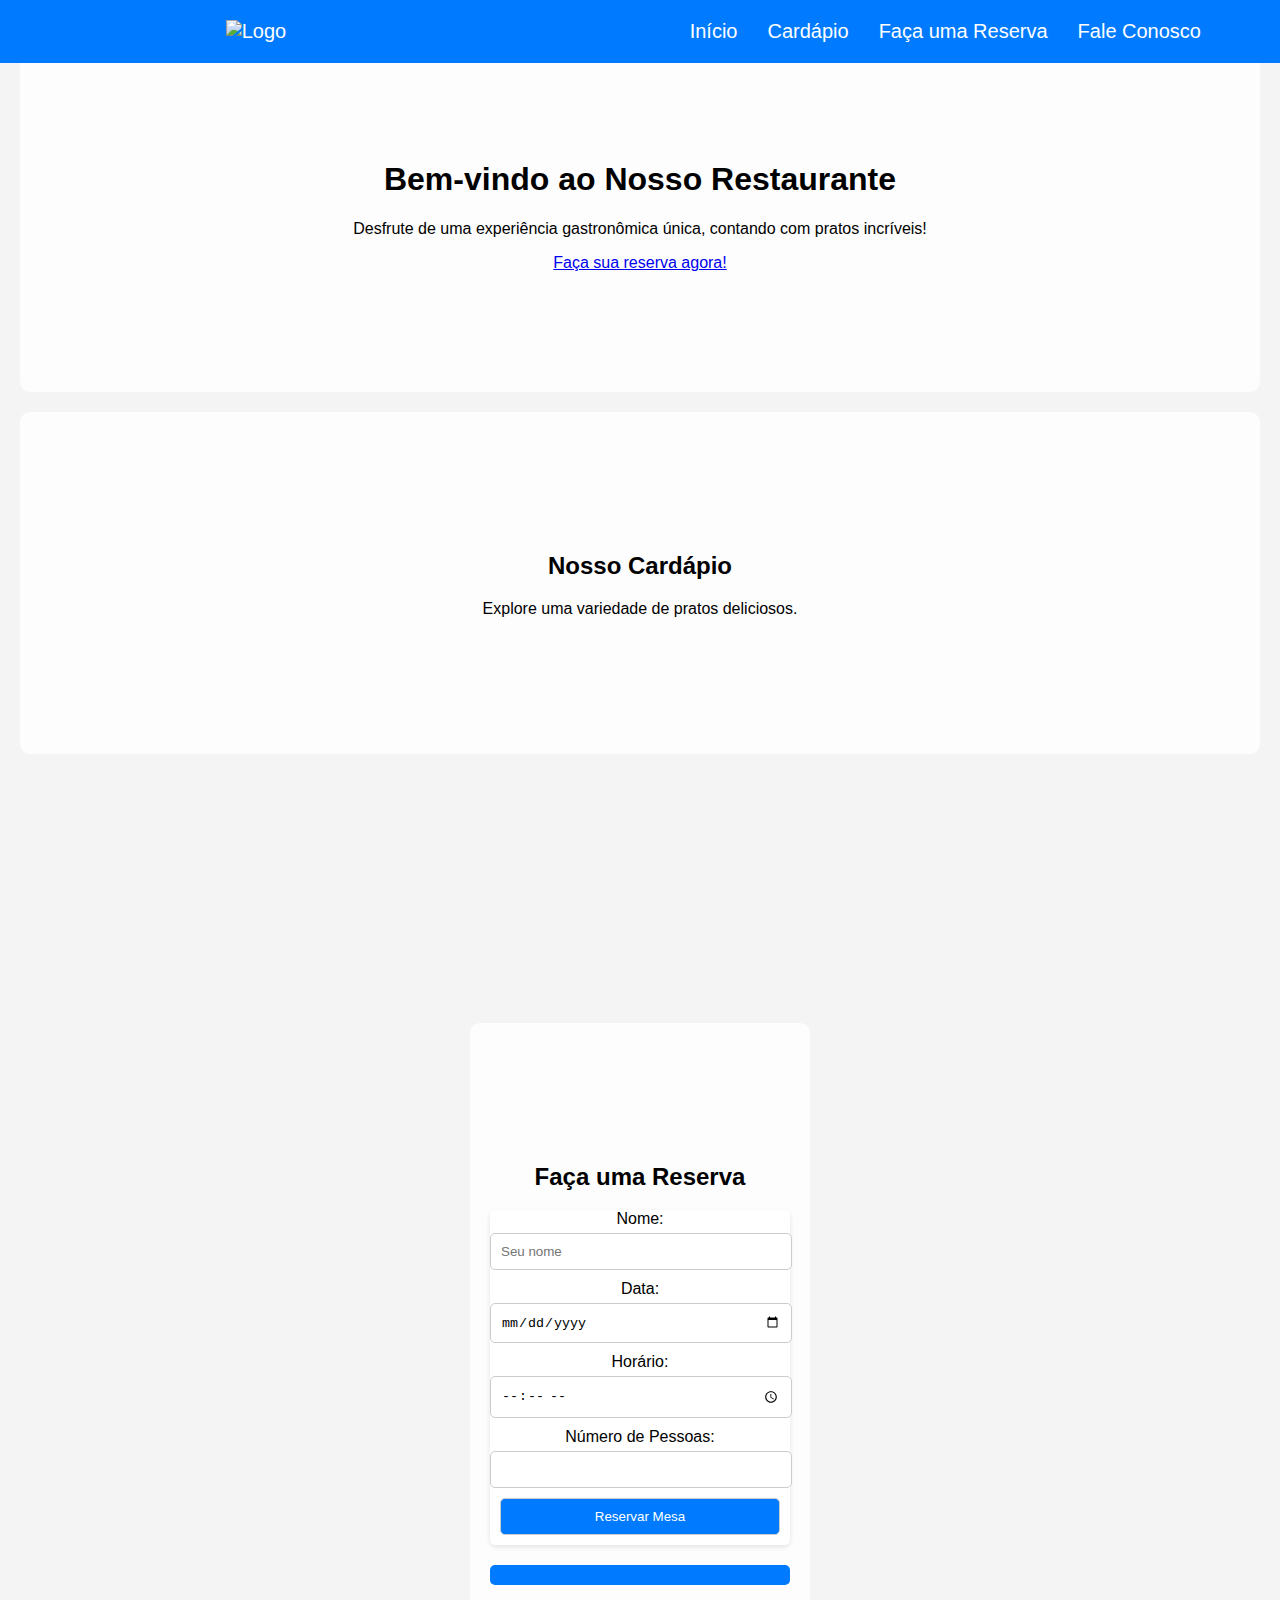
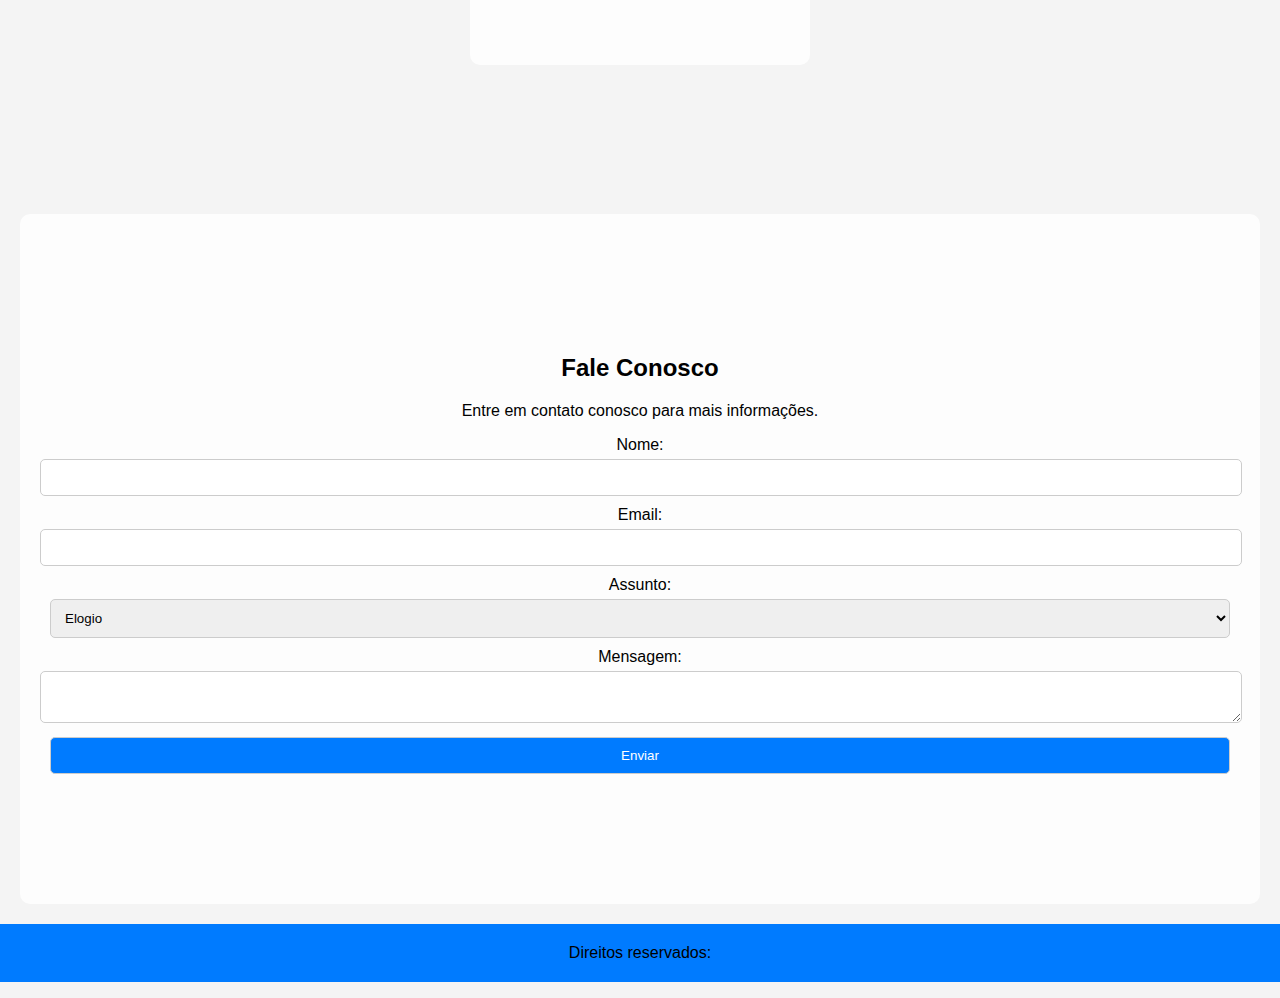
==== index.html @ ec8b19b5 "Adcionado rodapé" ====
<!DOCTYPE html>
<html lang="pt-BR">

<head>
    <meta charset="UTF-8">
    <meta name="viewport" content="width=device-width, initial-scale=1.0">
    <title>Restaurante</title>
    <link rel="stylesheet" href="style.css">
</head>

<body>
    <div class="navbar" id="navbar">
        <div class="navbar-content">
            <div class="logo">
                <a href="#inicio"><img
                        src="https://images.vexels.com/media/users/3/224174/isolated/lists/2f3f1f33abbb42fdbd2bd0926f684663-logotipo-do-talheres-no-prato.png"
                        alt="Logo">
                </a>
            </div>
            <div class="nav-links">
                <a href="#inicio">Início</a>
                <a href="#cardapio">Cardápio</a>
                <a href="#reserva">Faça uma Reserva</a>
                <a href="#faleconosco">Fale Conosco</a>
            </div>
        </div>
    </div>

    <section id="inicio">
        <div class="section-content">
            <h1>Bem-vindo ao Nosso Restaurante</h1>
            <p>Desfrute de uma experiência gastronômica única, contando com pratos incríveis!</p>
            <a href="#reserva">Faça sua reserva agora!</a>
        </div>
    </section>

    <section id="cardapio">
        <div class="section-content">
            <h2>Nosso Cardápio</h2>
            <p>Explore uma variedade de pratos deliciosos.</p>
        </div>
    </section>

    <section id="reserva">
        <div class="section-content">
            <h2>Faça uma Reserva</h2>
            <div class="container">
                <div id="rows">
                    <label for="name">Nome:</label>
                    <input type="text" id="name" placeholder="Seu nome">

                    <label for="date">Data:</label>
                    <input type="date" id="date">

                    <label for="time">Horário:</label>
                    <input type="time" id="time">

                    <label for="guests">Número de Pessoas:</label>
                    <input type="number" id="guests" min="1" max="10">

                    <button onclick="reserveTable()">Reservar Mesa</button>
                </div>
                <div id="message"></div>
            </div>
        </div>
    </section>

    <section id="faleconosco">
        <div class="section-content">
            <h2>Fale Conosco</h2>
            <p>Entre em contato conosco para mais informações.</p>
            <form action="./obrigado.html">
                <label>Nome:</label>
                <input type="text" name="nome" required>

                <label>Email:</label>
                <input type="email" name="email" required>

                <label>Assunto:</label>
                <select name="assunto">
                    <option value="Elogio" selected>Elogio</option>
                    <option value="Sugestão">Sugestão</option>
                    <option value="Reclamação">Reclamação</option>
                </select>

                <label>Mensagem:</label>
                <textarea name="mensagem" required></textarea>

                <button type="submit">Enviar</button>
            </form>
        </div>
    </section>

    <script src="script.js"></script>

    <div class="rodape">
      <footer>
        <p>Direitos reservados:</p>
      </footer>
    </div>
    

</body>

</html>
---- style.css ----
body {
    font-family: 'Franklin Gothic Medium', 'Arial Narrow', Arial, sans-serif;
    margin: 0;
    padding: 0;
    background-color: #f4f4f4;
    background-image: url(https://i.pinimg.com/736x/f9/64/2b/f9642b37cd61c61b7cb55c5d2a644350.jpg);
    background-position: center center;
    background-size: cover;
}

.navbar {
    position: fixed;
    top: 0;
    width: 100%;
    background-color: #007bff;
    padding: 20px 0;
    text-align: center;
    transition: top 0.3s;
    display: flex;
    justify-content: center;
    z-index: 1000;
}

.navbar-content {
    display: flex;
    justify-content: space-between;
    align-items: center;
    width: 90%;
}

.logo {
    flex: 1;
}

.nav-links {
    flex: 2;
    display: flex;
    justify-content: flex-end;
}

.navbar a {
    color: white;
    text-decoration: none;
    margin: 0 15px;
    font-size: 20px;
}

.navbar img {
    width: 50px;
    height: 50px;
}

.navbar a:hover {
    color: white;
    text-decoration: underline;
}

.section-content {
    padding: 120px 20px;
    text-align: center;
    background-color: rgba(255, 255, 255, 0.8);
    margin: 20px;
    border-radius: 10px;
}

#reserva {
    display: flex;
    justify-content: center;
    align-items: center;
    height: 100vh;
    padding-top: 120px;
}

.container {
    display: flex;
    flex-direction: column;
    justify-content: center;
    align-items: center;
    background-color: #fff;
    width: 300px;
    border-radius: 5px;
    box-shadow: 0 2px 5px rgba(0,0,0,0.1);
    position: relative;
}

#message {
    position: absolute;
    bottom: -40px;
    left: 50%;
    transform: translateX(-50%);
    width: calc(100% - 20px);
    margin-top: 20px;
    text-align: center;
    font-weight: bold;
    background-color: #007bff;
    color: white;
    border-radius: 5px;
    padding: 10px;
}

label {
    margin-bottom: 5px;
    display: block;
}

input, button, textarea, select {
    margin-bottom: 10px;
    width: calc(100% - 20px);
    padding: 10px;
    border: 1px solid #ccc;
    border-radius: 5px;
}

#rows {
    width: 100%;
}

button {
    background-color: #007bff;
    color: #fff;
    cursor: pointer;
    transition: background-color 0.3s ease;
}

button:hover {
    background-color: #0055af;
}

.rodape {
    background-color: #007bff;

  
}

.rodape p{
    text-align: center;
    padding: 20px;
}
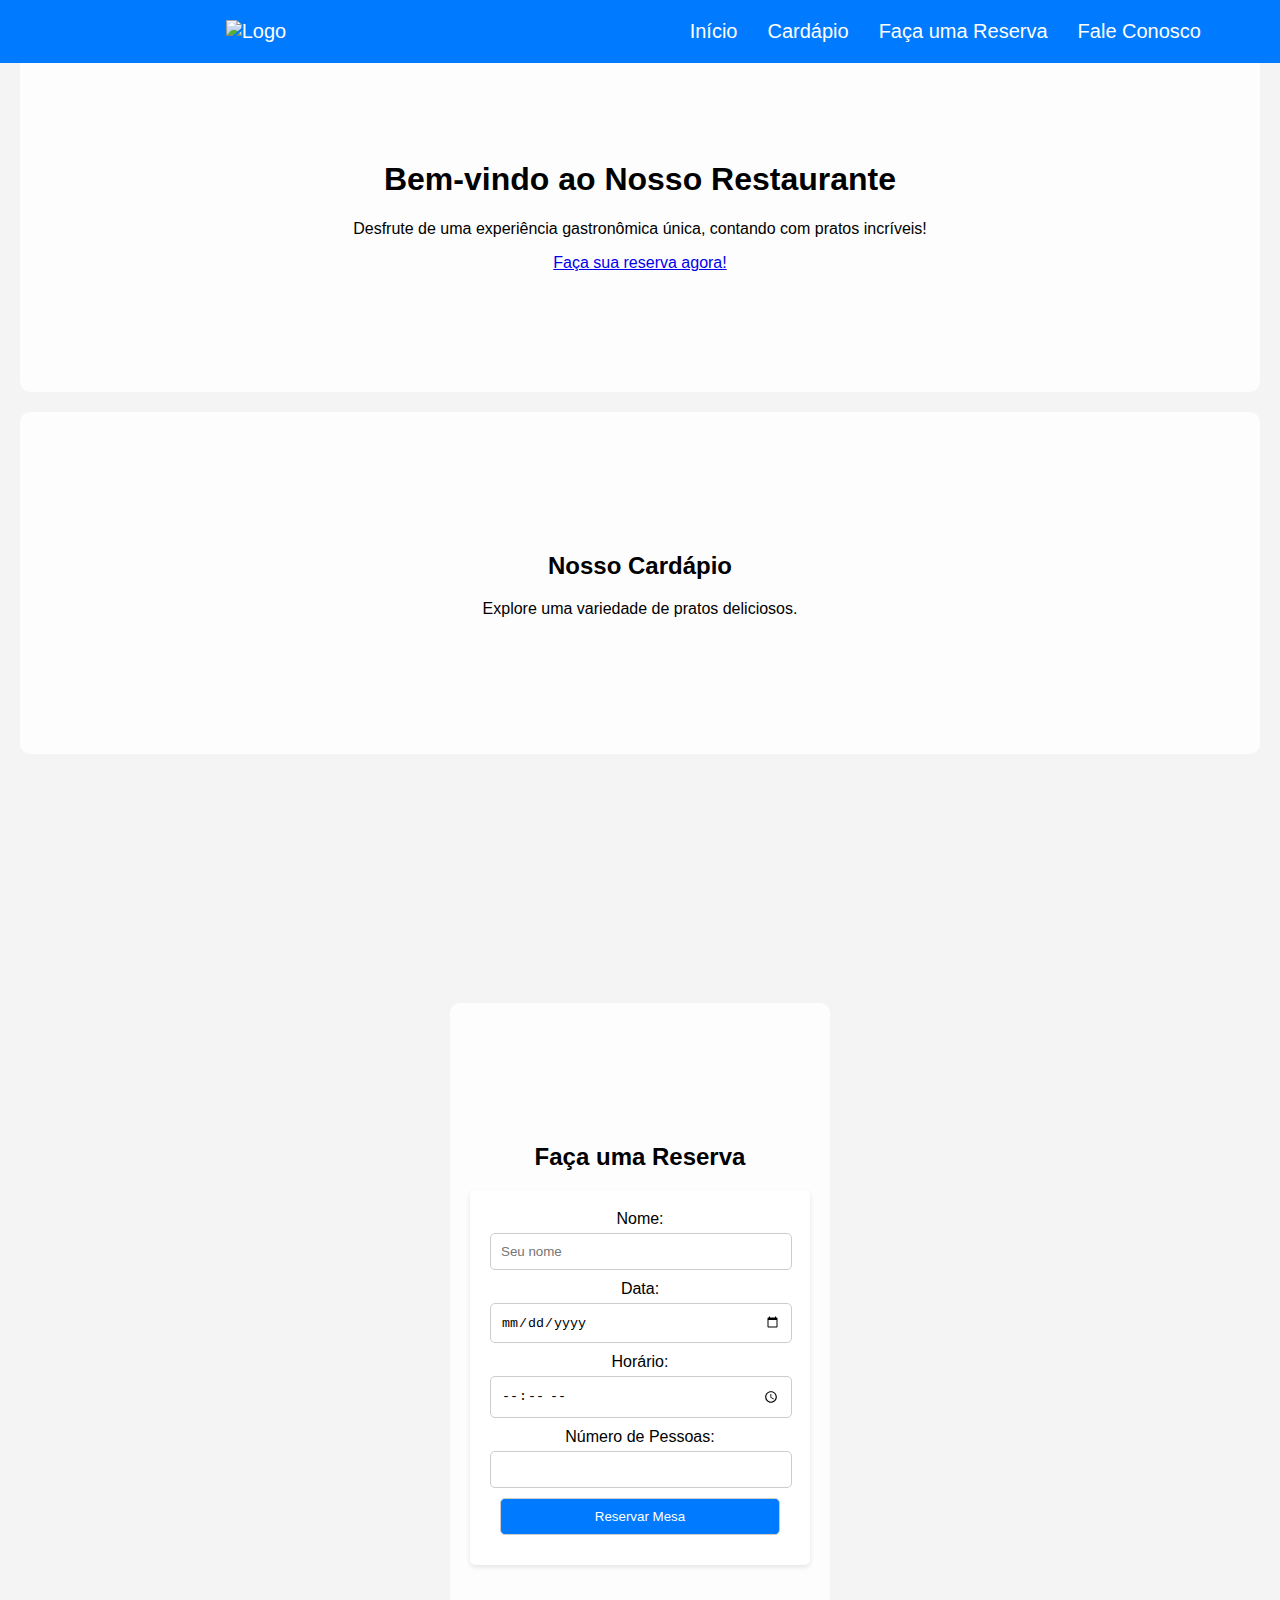
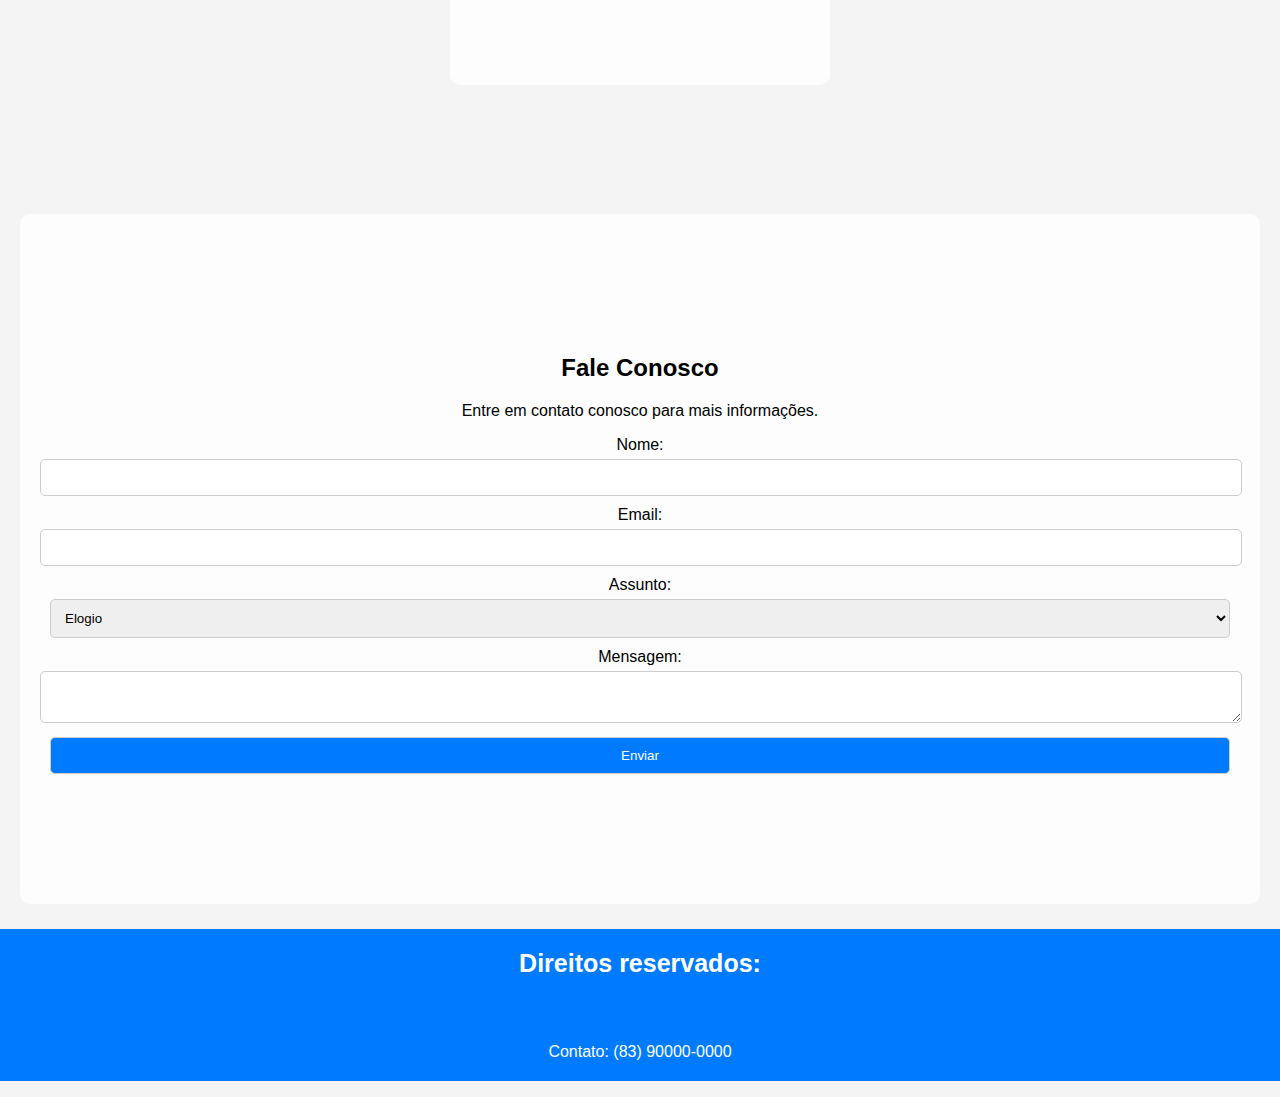
==== commit 7fab7f0f: "Editado rodapé" ====
--- a/index.html
+++ b/index.html
@@ -95,7 +95,9 @@
 
     <div class="rodape">
       <footer>
-        <p>Direitos reservados:</p>
+        <h3>Direitos reservados:</h3>
+        <p>Contato: (83) 90000-0000</p>
+
       </footer>
     </div>
     
--- a/style.css
+++ b/style.css
@@ -81,13 +81,11 @@
     border-radius: 5px;
     box-shadow: 0 2px 5px rgba(0,0,0,0.1);
     position: relative;
+    padding: 20px;
 }
 
 #message {
-    position: absolute;
     bottom: -40px;
-    left: 50%;
-    transform: translateX(-50%);
     width: calc(100% - 20px);
     margin-top: 20px;
     text-align: center;
@@ -132,7 +130,12 @@
   
 }
 
-.rodape p{
+.rodape p,h3{
     text-align: center;
     padding: 20px;
+    color: white;
+}
+
+.rodape h3{
+    font-size: 25px;
 }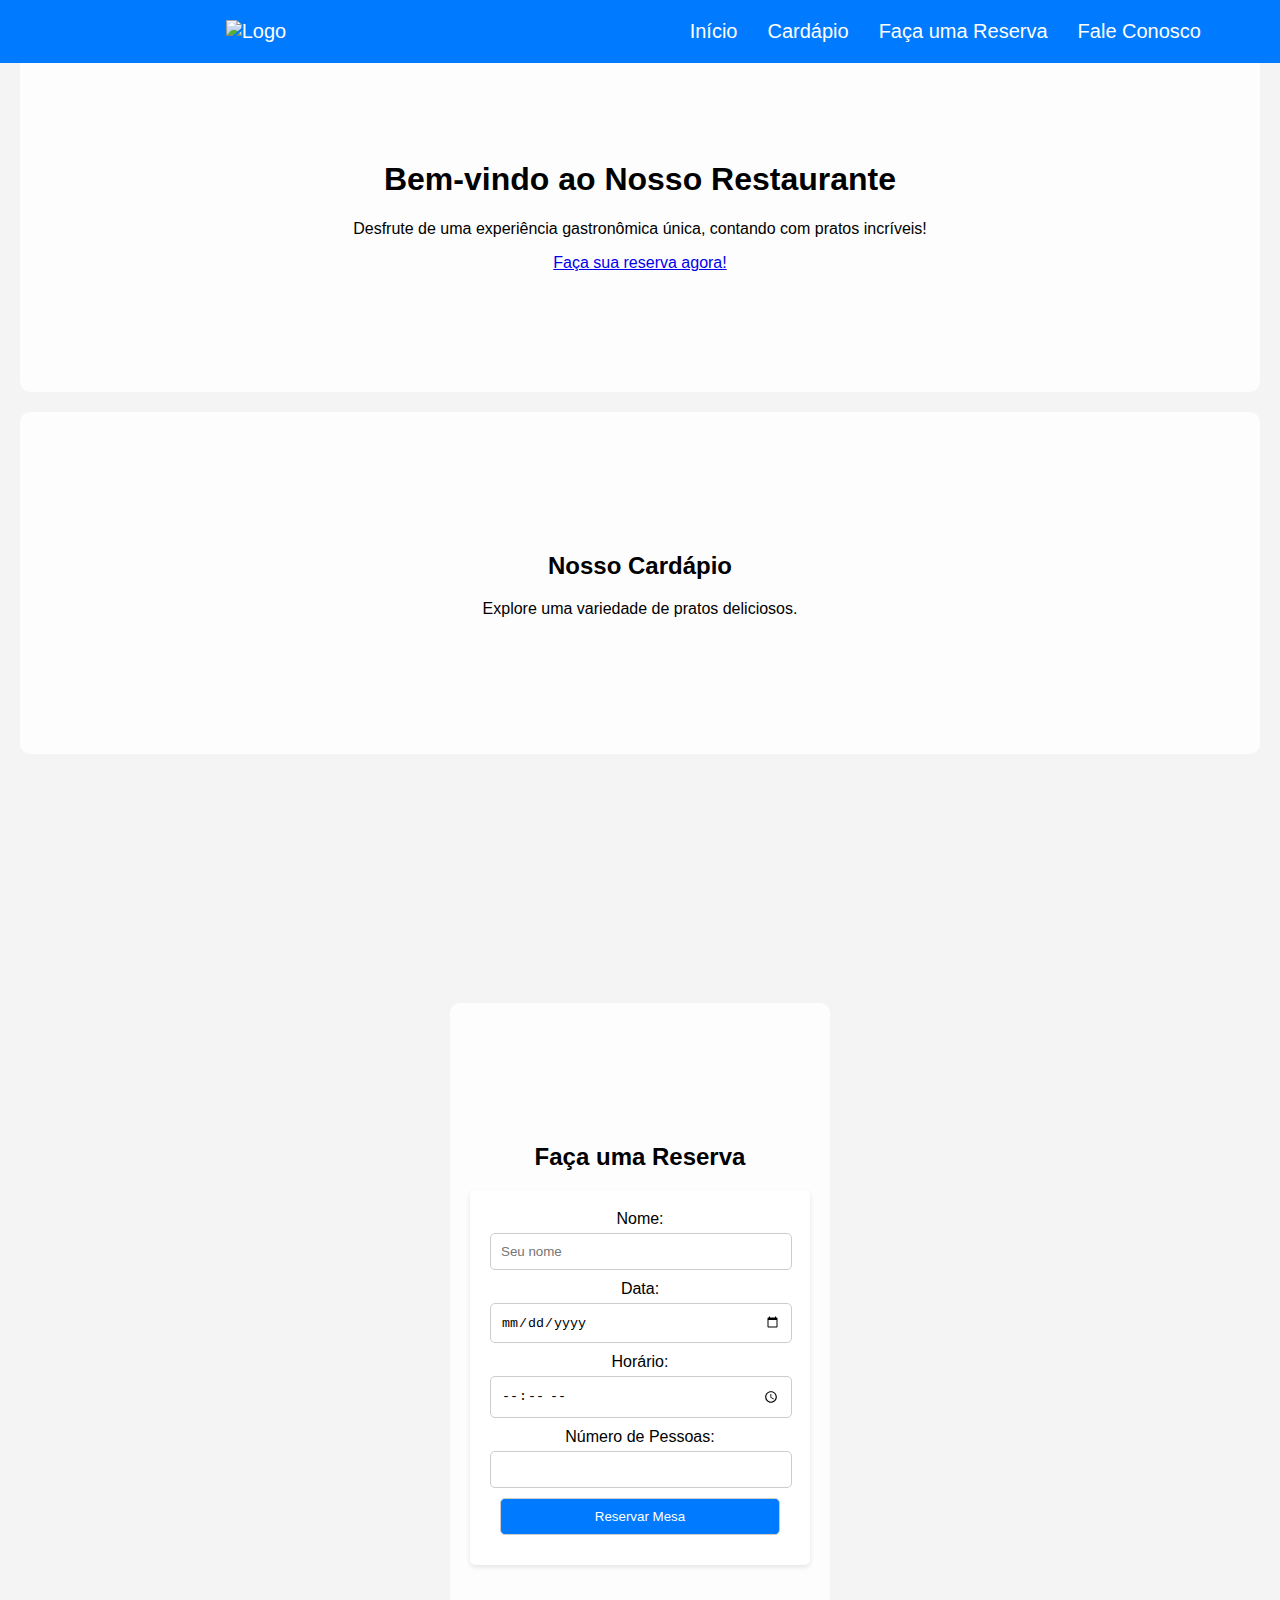
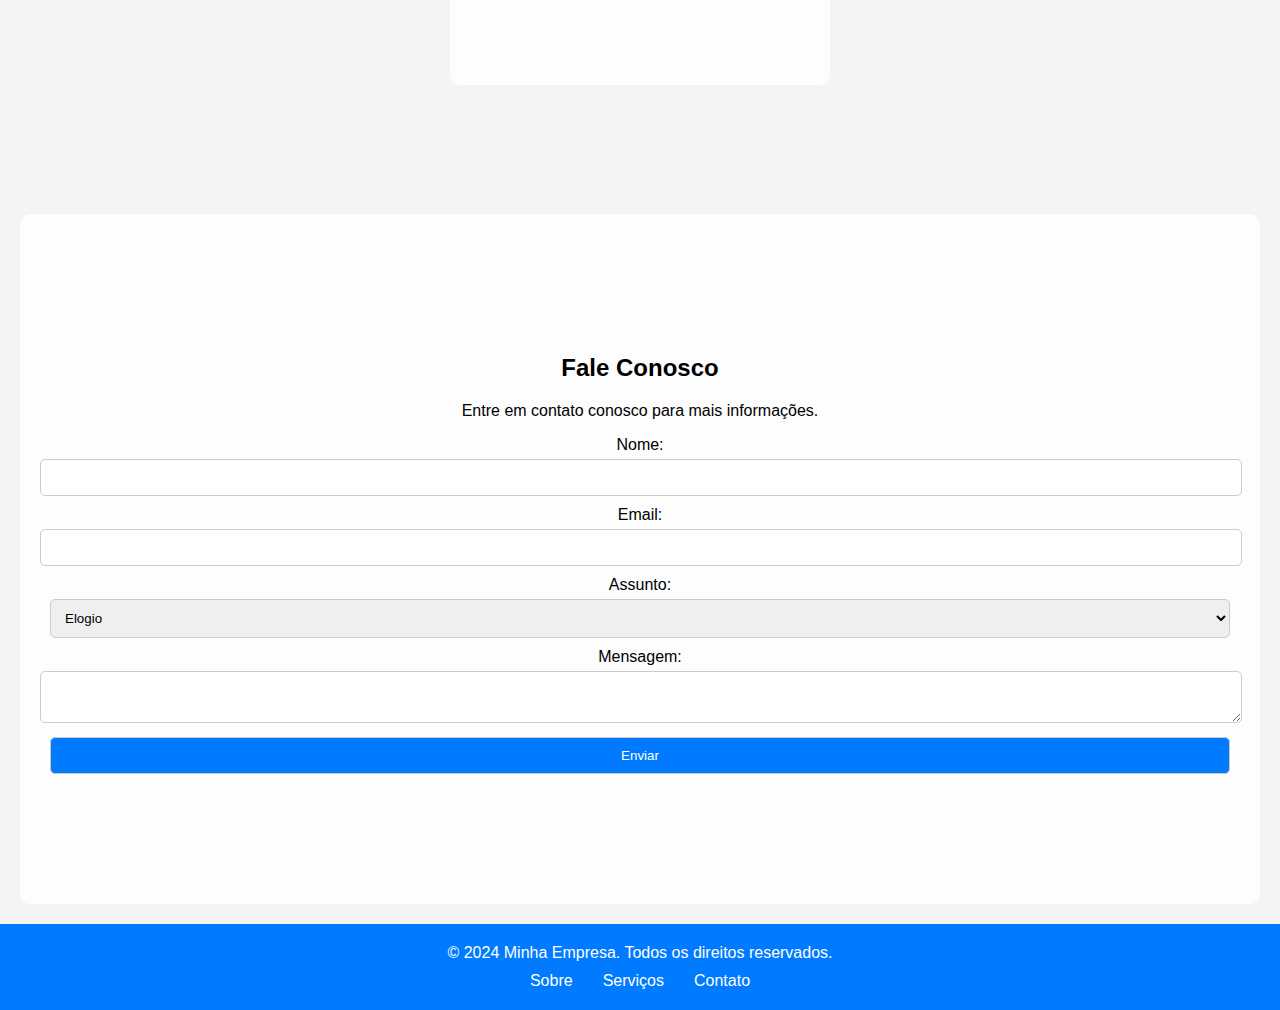
==== commit 845ac29e: "Rodapé estilizado e criação da mensagem no arquivo obrigado.html" ====
--- a/index.html
+++ b/index.html
@@ -93,13 +93,19 @@
 
     <script src="script.js"></script>
 
-    <div class="rodape">
-      <footer>
-        <h3>Direitos reservados:</h3>
-        <p>Contato: (83) 90000-0000</p>
-
-      </footer>
-    </div>
+    <footer class="footer">
+        <div class="container1">
+            <p>&copy; 2024 Minha Empresa. Todos os direitos reservados.</p>
+            <nav>
+                <ul>
+                    
+                    <li><a href="#about">Sobre</a></li>
+                    <li><a href="#services">Serviços</a></li>
+                    <li><a href="#contact">Contato</a></li>
+                </ul>
+            </nav>
+        </div>
+    </footer>
     
 
 </body>
--- a/style.css
+++ b/style.css
@@ -36,6 +36,7 @@
     flex: 2;
     display: flex;
     justify-content: flex-end;
+   
 }
 
 .navbar a {
@@ -124,18 +125,50 @@
     background-color: #0055af;
 }
 
-.rodape {
-    background-color: #007bff;
-
-  
+.container1 {
+    max-width: 1200px;
+    margin: 0 auto;
+    padding: 0 20px;
 }
 
-.rodape p,h3{
+.footer {
+    background-color: #007bff;
+    color: #fff;
+    padding: 20px 0;
     text-align: center;
-    padding: 20px;
-    color: white;
+    margin-top: auto;
 }
 
-.rodape h3{
-    font-size: 25px;
-}+.footer p {
+    margin: 0;
+    padding: 0;
+}
+
+.footer nav ul {
+    list-style: none;
+    padding: 0;
+    margin: 10px 0 0 0;
+    display: flex;
+    justify-content: center;
+}
+
+.footer nav ul li {
+    margin: 0 15px;
+}
+
+.footer nav ul li a {
+    color: #fff;
+    text-decoration: none;
+    transition: color 0.3s;
+}
+
+.footer nav ul li a:hover {
+    color: #000000;
+    text-decoration:underline;
+}
+
+.h1feed{
+    text-align: center;
+    color:aquamarine;
+}
+
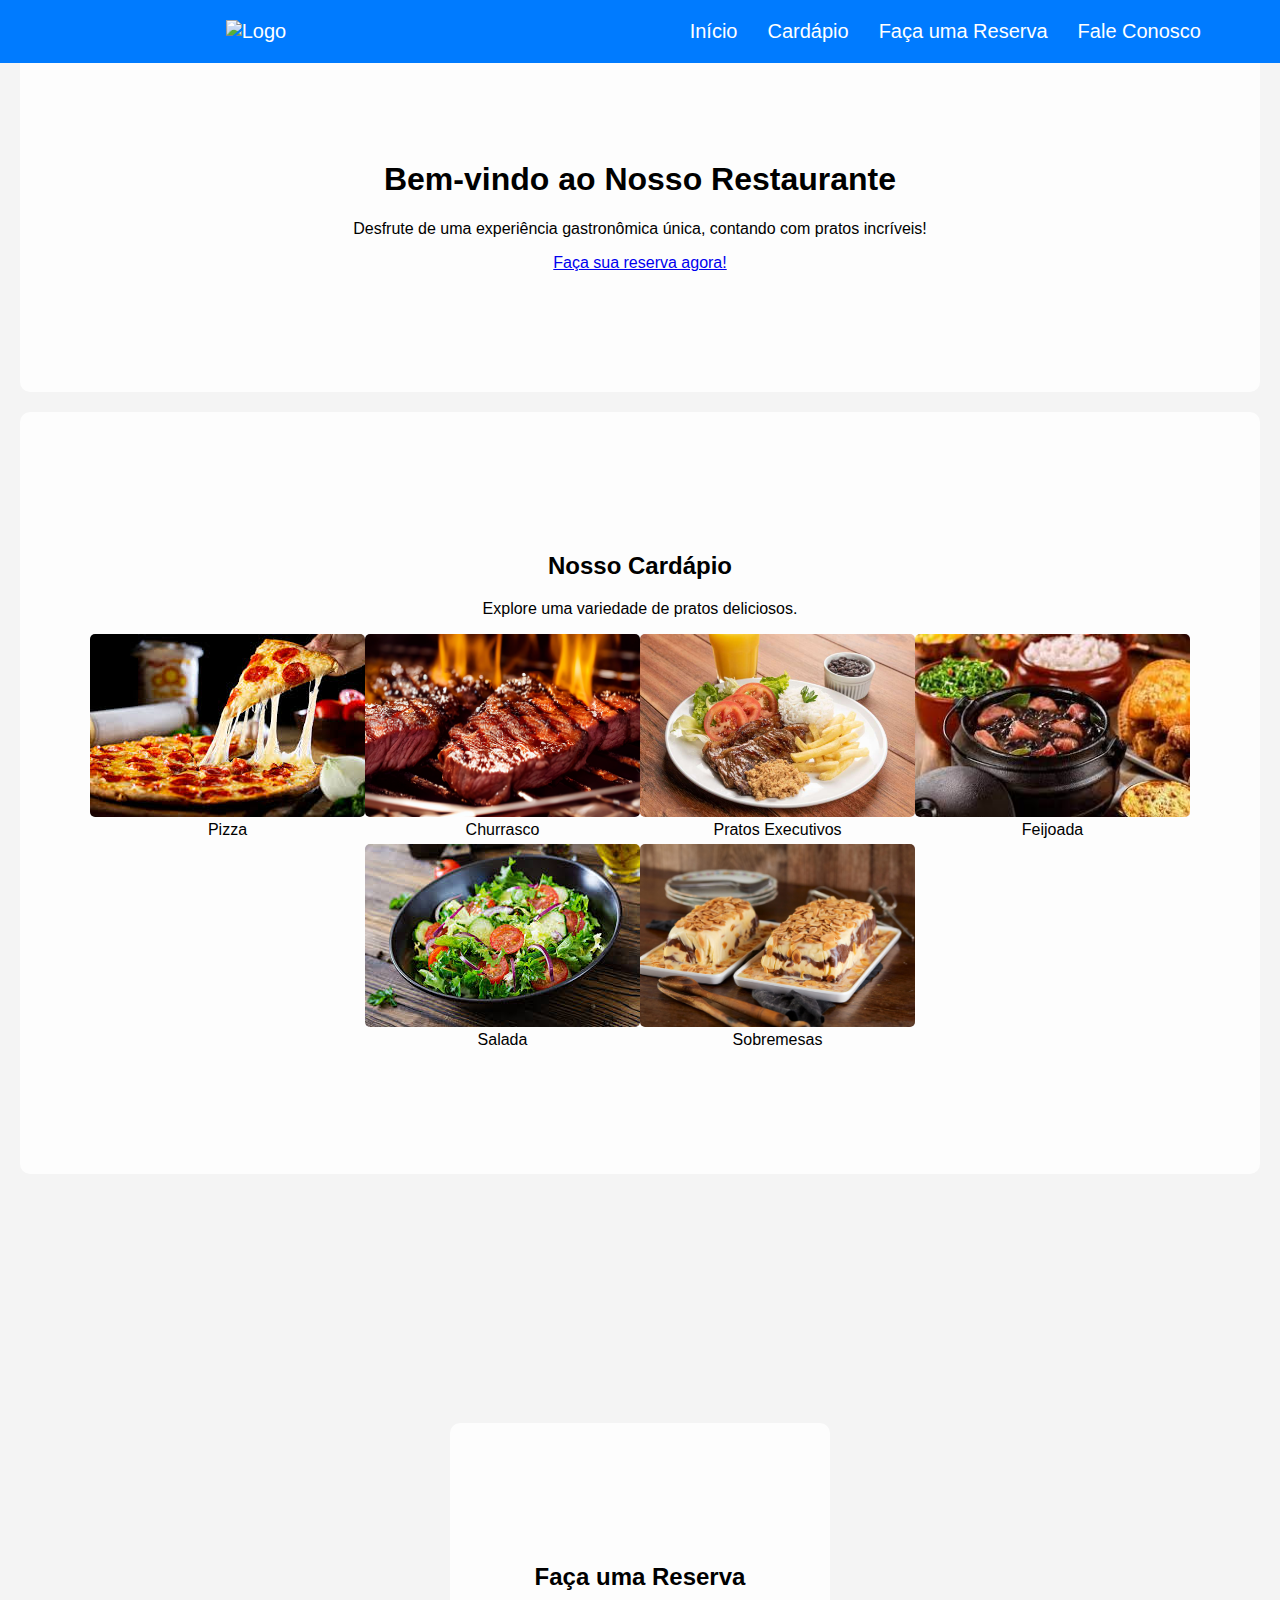
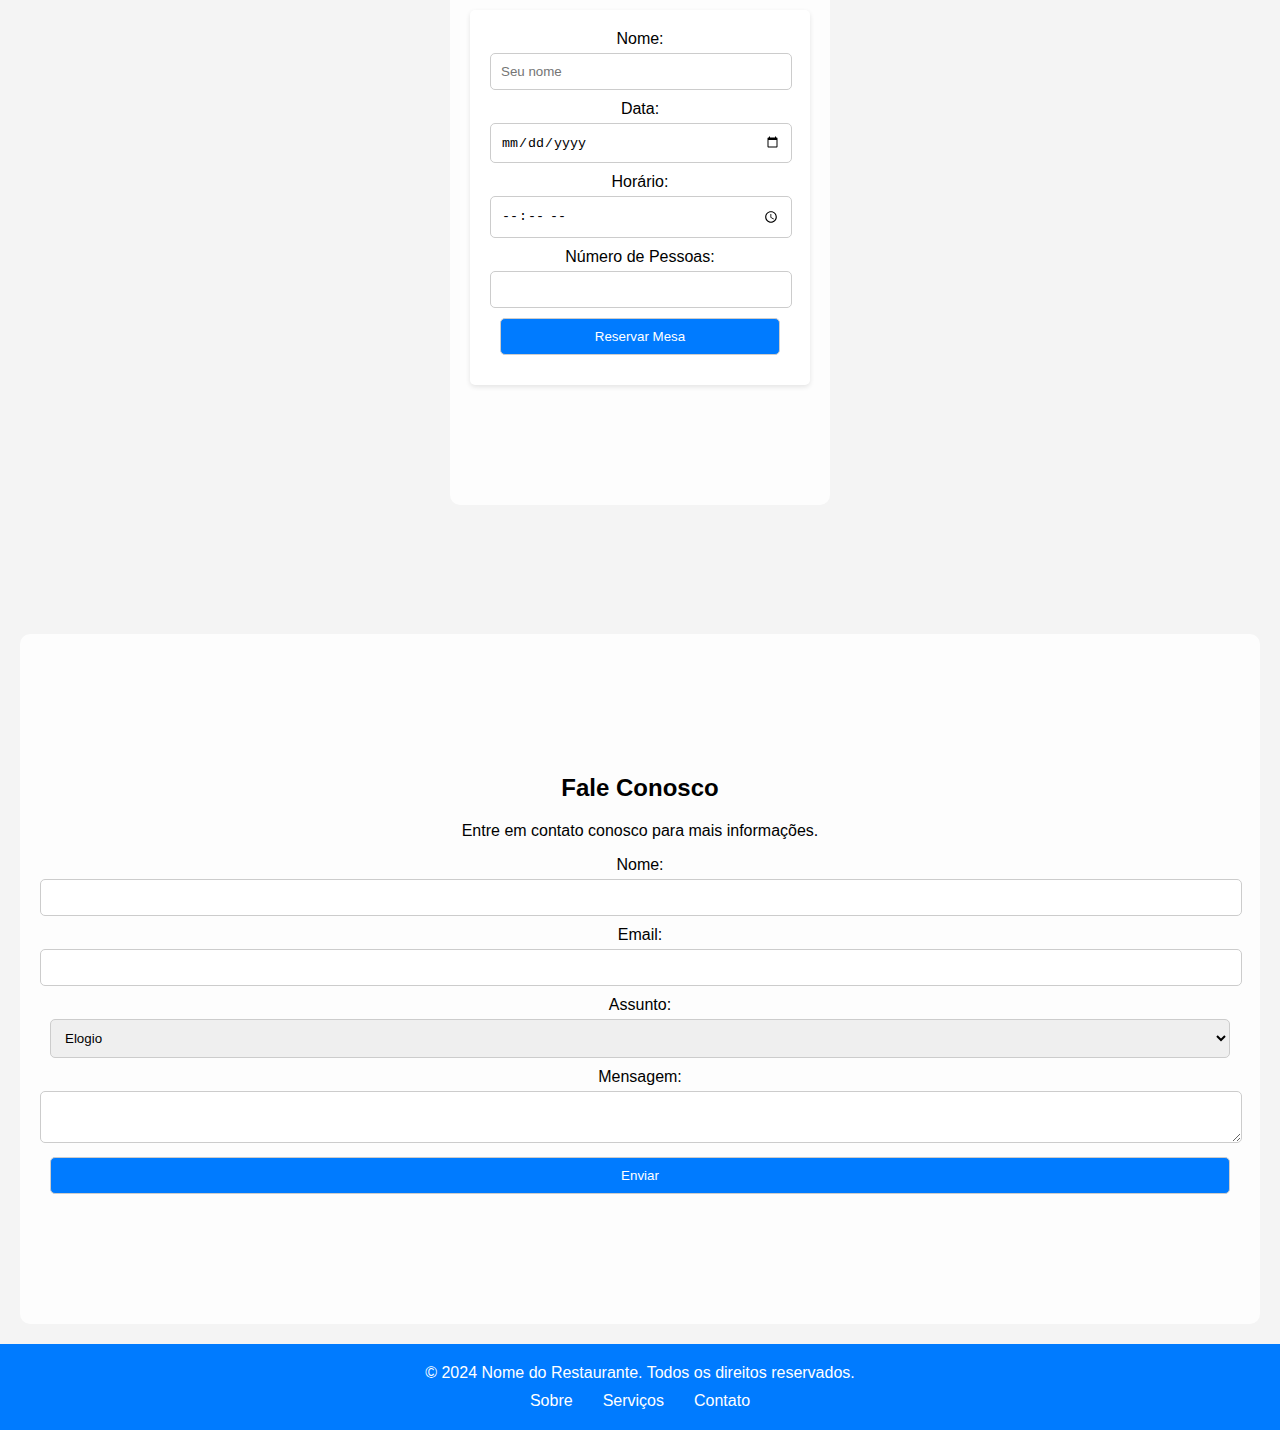
==== commit fc01d9fa: "Alterações no cardápio e estilização da página de "Obrigado"" ====
--- a/index.html
+++ b/index.html
@@ -38,6 +38,32 @@
         <div class="section-content">
             <h2>Nosso Cardápio</h2>
             <p>Explore uma variedade de pratos deliciosos.</p>
+            <div class="imagens">
+                <div>
+                    <img src="./imagens/pizza.jpg" alt="Imagem de Pizza">
+                    <label>Pizza</label>
+                </div>
+                <div>
+                    <img src="./imagens/churrasco.jpg" alt="Imagem de Churrasco">
+                    <label>Churrasco</label>
+                </div>
+                <div>
+                    <img src="./imagens/executivo.jpg" alt="Imagem de Prato Executivo">
+                    <label>Pratos Executivos</label>
+                </div>
+                <div>
+                    <img src="./imagens/feijoada.jpg" alt="Imagem de Feijoada">
+                    <label>Feijoada</label>
+                </div>
+                <div>
+                    <img src="./imagens/salada.jpg" alt="Imagem de Salada">
+                    <label>Salada</label>
+                </div>
+                <div>
+                    <img src="./imagens/sobremesa.jpg" alt="Imagem de Sobremesa">
+                    <label>Sobremesas</label>
+                </div>
+            </div>
         </div>
     </section>
 
@@ -95,7 +121,7 @@
 
     <footer class="footer">
         <div class="container1">
-            <p>&copy; 2024 Minha Empresa. Todos os direitos reservados.</p>
+            <p>&copy; 2024 Nome do Restaurante. Todos os direitos reservados.</p>
             <nav>
                 <ul>
                     
--- a/style.css
+++ b/style.css
@@ -62,6 +62,18 @@
     background-color: rgba(255, 255, 255, 0.8);
     margin: 20px;
     border-radius: 10px;
+}
+
+.imagens {
+    display: flex;
+    justify-content: center;
+    flex-wrap: wrap;
+}
+
+.imagens img{
+    border-radius: 5px;
+    width: 275px;
+    height: 183px;
 }
 
 #reserva {
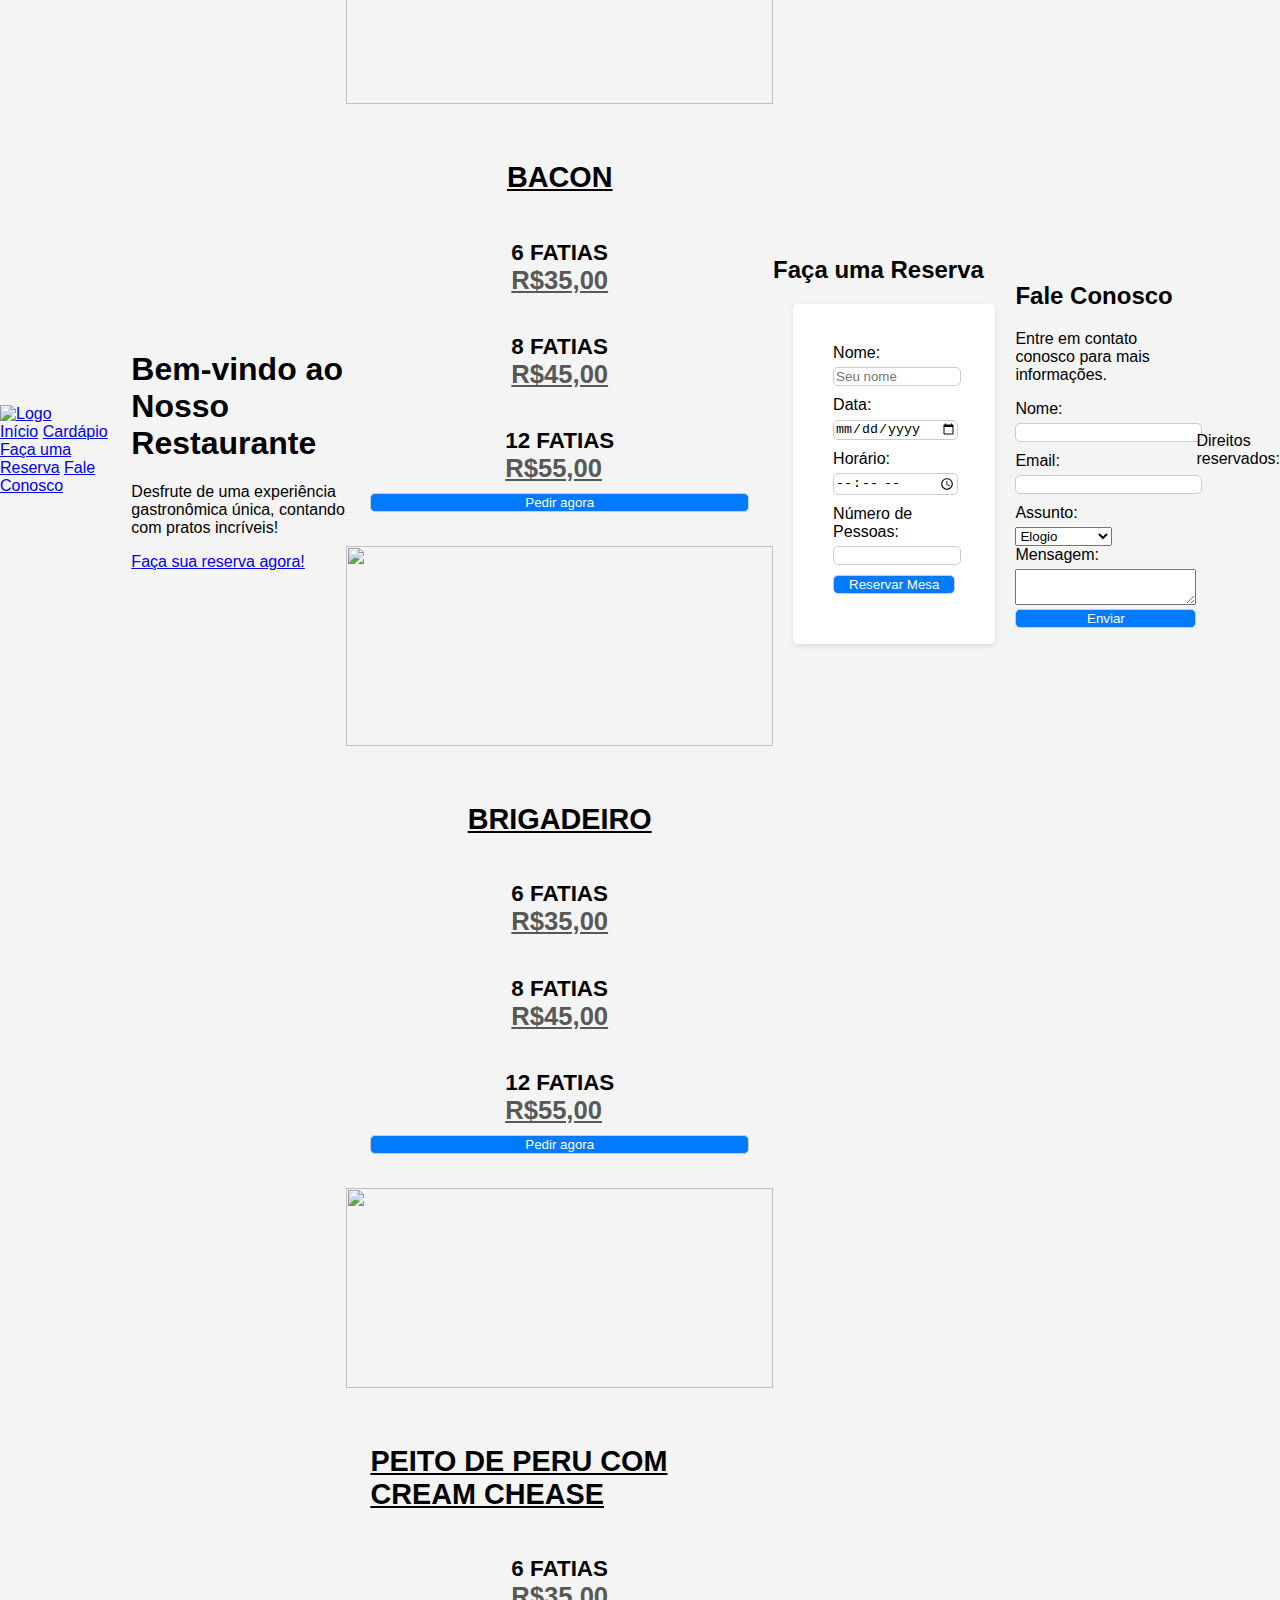
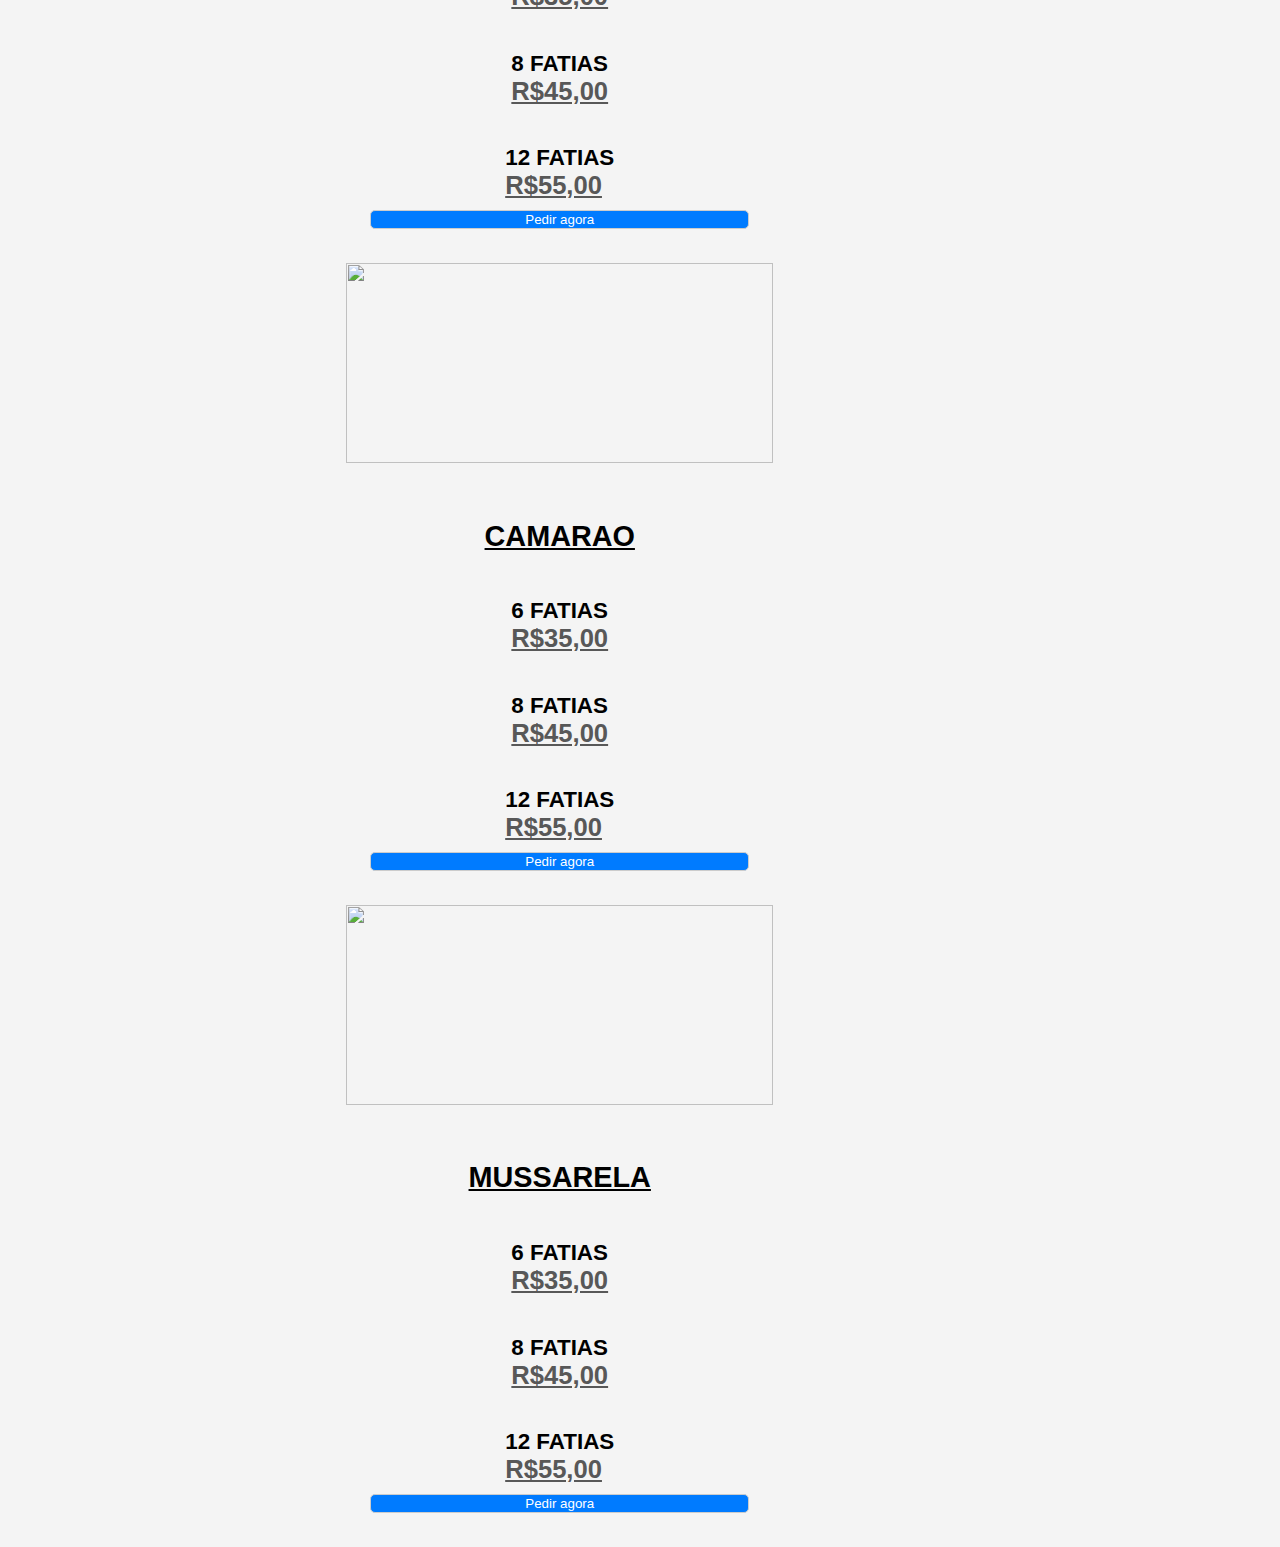
==== commit 69f0810d: "alteraçao no cardapio" ====
--- a/index.html
+++ b/index.html
@@ -1,139 +1,195 @@
-<!DOCTYPE html>
-<html lang="pt-BR">
-
-<head>
-    <meta charset="UTF-8">
-    <meta name="viewport" content="width=device-width, initial-scale=1.0">
-    <title>Restaurante</title>
-    <link rel="stylesheet" href="style.css">
-</head>
-
-<body>
-    <div class="navbar" id="navbar">
-        <div class="navbar-content">
-            <div class="logo">
-                <a href="#inicio"><img
-                        src="https://images.vexels.com/media/users/3/224174/isolated/lists/2f3f1f33abbb42fdbd2bd0926f684663-logotipo-do-talheres-no-prato.png"
-                        alt="Logo">
-                </a>
-            </div>
-            <div class="nav-links">
-                <a href="#inicio">Início</a>
-                <a href="#cardapio">Cardápio</a>
-                <a href="#reserva">Faça uma Reserva</a>
-                <a href="#faleconosco">Fale Conosco</a>
-            </div>
-        </div>
-    </div>
-
-    <section id="inicio">
-        <div class="section-content">
-            <h1>Bem-vindo ao Nosso Restaurante</h1>
-            <p>Desfrute de uma experiência gastronômica única, contando com pratos incríveis!</p>
-            <a href="#reserva">Faça sua reserva agora!</a>
-        </div>
-    </section>
-
-    <section id="cardapio">
-        <div class="section-content">
-            <h2>Nosso Cardápio</h2>
-            <p>Explore uma variedade de pratos deliciosos.</p>
-            <div class="imagens">
-                <div>
-                    <img src="./imagens/pizza.jpg" alt="Imagem de Pizza">
-                    <label>Pizza</label>
-                </div>
-                <div>
-                    <img src="./imagens/churrasco.jpg" alt="Imagem de Churrasco">
-                    <label>Churrasco</label>
-                </div>
-                <div>
-                    <img src="./imagens/executivo.jpg" alt="Imagem de Prato Executivo">
-                    <label>Pratos Executivos</label>
-                </div>
-                <div>
-                    <img src="./imagens/feijoada.jpg" alt="Imagem de Feijoada">
-                    <label>Feijoada</label>
-                </div>
-                <div>
-                    <img src="./imagens/salada.jpg" alt="Imagem de Salada">
-                    <label>Salada</label>
-                </div>
-                <div>
-                    <img src="./imagens/sobremesa.jpg" alt="Imagem de Sobremesa">
-                    <label>Sobremesas</label>
-                </div>
-            </div>
-        </div>
-    </section>
-
-    <section id="reserva">
-        <div class="section-content">
-            <h2>Faça uma Reserva</h2>
-            <div class="container">
-                <div id="rows">
-                    <label for="name">Nome:</label>
-                    <input type="text" id="name" placeholder="Seu nome">
-
-                    <label for="date">Data:</label>
-                    <input type="date" id="date">
-
-                    <label for="time">Horário:</label>
-                    <input type="time" id="time">
-
-                    <label for="guests">Número de Pessoas:</label>
-                    <input type="number" id="guests" min="1" max="10">
-
-                    <button onclick="reserveTable()">Reservar Mesa</button>
-                </div>
-                <div id="message"></div>
-            </div>
-        </div>
-    </section>
-
-    <section id="faleconosco">
-        <div class="section-content">
-            <h2>Fale Conosco</h2>
-            <p>Entre em contato conosco para mais informações.</p>
-            <form action="./obrigado.html">
-                <label>Nome:</label>
-                <input type="text" name="nome" required>
-
-                <label>Email:</label>
-                <input type="email" name="email" required>
-
-                <label>Assunto:</label>
-                <select name="assunto">
-                    <option value="Elogio" selected>Elogio</option>
-                    <option value="Sugestão">Sugestão</option>
-                    <option value="Reclamação">Reclamação</option>
-                </select>
-
-                <label>Mensagem:</label>
-                <textarea name="mensagem" required></textarea>
-
-                <button type="submit">Enviar</button>
-            </form>
-        </div>
-    </section>
-
-    <script src="script.js"></script>
-
-    <footer class="footer">
-        <div class="container1">
-            <p>&copy; 2024 Nome do Restaurante. Todos os direitos reservados.</p>
-            <nav>
-                <ul>
-                    
-                    <li><a href="#about">Sobre</a></li>
-                    <li><a href="#services">Serviços</a></li>
-                    <li><a href="#contact">Contato</a></li>
-                </ul>
-            </nav>
-        </div>
-    </footer>
-    
-
-</body>
-
-</html>
+<!DOCTYPE html>
+<html lang="pt-BR">
+
+<head>
+    <meta charset="UTF-8">
+    <meta name="viewport" content="width=device-width, initial-scale=1.0">
+    <title>Restaurante</title>
+    <link rel="stylesheet" href="style.css">
+</head>
+
+<body>
+    <div class="navbar" id="navbar">
+        <div class="navbar-content">
+            <div class="logo">
+                <a href="#inicio"><img
+                        src="https://images.vexels.com/media/users/3/224174/isolated/lists/2f3f1f33abbb42fdbd2bd0926f684663-logotipo-do-talheres-no-prato.png"
+                        alt="Logo">
+                </a>
+            </div>
+            <div class="nav-links">
+                <a href="#inicio">Início</a>
+                <a href="#cardapio">Cardápio</a>
+                <a href="#reserva">Faça uma Reserva</a>
+                <a href="#faleconosco">Fale Conosco</a>
+            </div>
+        </div>
+    </div>
+
+    <section id="inicio">
+        <div class="section-content">
+            <h1>Bem-vindo ao Nosso Restaurante</h1>
+            <p>Desfrute de uma experiência gastronômica única, contando com pratos incríveis!</p>
+            <a href="#reserva">Faça sua reserva agora!</a>
+        </div>
+    </section>
+
+    <section class="cardapio" id="cardapio">
+        <div class="section-content">
+            <h2>Cardápio</h2>
+        <div class="itens-cardapio">
+
+            <div class="Frango">
+                <img src="https://encrypted-tbn0.gstatic.com/images?q=tbn:ANd9GcT5G3dykNfOmtZsgTKjj4T5iJiYhGrYnlX22g&usqp=CAU" alt="">
+                <div class="info">
+                <h3>Frango com catupiry</h3>
+                <h4>6 fatias <span>R$35,00</span></h4>
+                <h4>8 fatias <span>R$45,00</span></h4>
+                <h4>12 fatias <span>R$55,00</span></h4>
+                <button class="pedir">Pedir agora</button>  
+                </div>
+
+                <div class="Calabresa">
+                    <img src="https://encrypted-tbn0.gstatic.com/images?q=tbn:ANd9GcQeSai5mk2CWTJlYihfS90YOkzX8tMHy9Svsg&usqp=CAU" alt="">
+                    <div class="info">
+                    <h3>Calabresa</h3>
+                    <h4>6 fatias <span>R$35,00</span></h4>
+                    <h4>8 fatias <span>R$45,00</span></h4>
+                    <h4>12 fatias <span>R$55,00</span></h4>
+                    <button class="pedir">Pedir agora</button>  
+                    </div>
+                </div>
+
+                <div class="portuguesa">
+                    <img src="https://encrypted-tbn0.gstatic.com/images?q=tbn:ANd9GcTmZakytg6st-j8uNM_gnMtm9wjOqjaa4nz4A&usqp=CAU" alt="">
+                    <div class="info">
+                    <h3>Portuguesa</h3>
+                    <h4>6 fatias <span>R$35,00</span></h4>
+                    <h4>8 fatias <span>R$45,00</span></h4>
+                    <h4>12 fatias <span>R$55,00</span></h4>
+                    <button class="pedir">Pedir agora</button>  
+                    </div>
+                </div>
+
+                <div class="bacon">
+                    <img src="https://th.bing.com/th?id=OIP.nNJV-AumonxwxEl_dIXrNwHaE9&w=305&h=204&c=8&rs=1&qlt=90&o=6&pid=3.1&rm=2" alt="">
+                    <div class="info">
+                    <h3>Bacon</h3>
+                    <h4>6 fatias <span>R$35,00</span></h4>
+                    <h4>8 fatias <span>R$45,00</span></h4>
+                    <h4>12 fatias <span>R$55,00</span></h4>
+                    <button class="pedir">Pedir agora</button>  
+                    </div>
+                </div>
+
+                <div class="chocolate">
+                    <img src="https://th.bing.com/th/id/OIP.IHpp3J3NLepUGal6g_EVRgHaE8?w=273&h=182&c=7&r=0&o=5&pid=1.7" alt="">
+                    <div class="info">
+                    <h3>Brigadeiro</h3>
+                    <h4>6 fatias <span>R$35,00</span></h4>
+                    <h4>8 fatias <span>R$45,00</span></h4>
+                    <h4>12 fatias <span>R$55,00</span></h4>
+                    <button class="pedir">Pedir agora</button>  
+                    </div>
+                </div>
+
+                <div class="peito de peru">
+                    <img src="https://th.bing.com/th/id/OIP.aNeTrS5ImRAtZoW7jnej3gHaE8?w=294&h=196&c=7&r=0&o=5&pid=1.7" alt="">
+                    <div class="info">
+                    <h3>Peito de peru com cream chease</h3>
+                    <h4>6 fatias <span>R$35,00</span></h4>
+                    <h4>8 fatias <span>R$45,00</span></h4>
+                    <h4>12 fatias <span>R$55,00</span></h4>
+                    <button class="pedir">Pedir agora</button>  
+                    </div>
+                </div>
+
+                <div class="camarao">
+                    <img src="https://th.bing.com/th/id/OIP.LsBP4zzvA3uciNkd7QbLtQHaER?w=247&h=180&c=7&r=0&o=5&pid=1.7" alt="">
+                    <div class="info">
+                    <h3>Camarao</h3>
+                    <h4>6 fatias <span>R$35,00</span></h4>
+                    <h4>8 fatias <span>R$45,00</span></h4>
+                    <h4>12 fatias <span>R$55,00</span></h4>
+                    <button class="pedir">Pedir agora</button>  
+                    </div>
+                </div>
+
+                <div class="mussarela">
+                    <img src="https://th.bing.com/th/id/OIP.Du_5YHUQxuPV_xUXvecTTQHaFB?w=245&h=180&c=7&r=0&o=5&pid=1.7" alt="">
+                    <div class="info">
+                    <h3>Mussarela</h3>
+                    <h4>6 fatias <span>R$35,00</span></h4>
+                    <h4>8 fatias <span>R$45,00</span></h4>
+                    <h4>12 fatias <span>R$55,00</span></h4>
+                    <button class="pedir">Pedir agora</button>  
+                    </div>
+                </div>
+
+
+            </div>
+        </div>
+        </div>
+    </section>
+
+    <section id="reserva">
+        <div class="section-content">
+            <h2>Faça uma Reserva</h2>
+            <div class="container">
+                <div id="rows">
+                    <label for="name">Nome:</label>
+                    <input type="text" id="name" placeholder="Seu nome">
+
+                    <label for="date">Data:</label>
+                    <input type="date" id="date">
+
+                    <label for="time">Horário:</label>
+                    <input type="time" id="time">
+
+                    <label for="guests">Número de Pessoas:</label>
+                    <input type="number" id="guests" min="1" max="10">
+
+                    <button onclick="reserveTable()">Reservar Mesa</button>
+                </div>
+                <div id="message"></div>
+            </div>
+        </div>
+    </section>
+
+    <section id="faleconosco">
+        <div class="section-content">
+            <h2>Fale Conosco</h2>
+            <p>Entre em contato conosco para mais informações.</p>
+            <form action="./obrigado.html">
+                <label>Nome:</label>
+                <input type="text" name="nome" required>
+
+                <label>Email:</label>
+                <input type="email" name="email" required>
+
+                <label>Assunto:</label>
+                <select name="assunto">
+                    <option value="Elogio" selected>Elogio</option>
+                    <option value="Sugestão">Sugestão</option>
+                    <option value="Reclamação">Reclamação</option>
+                </select>
+
+                <label>Mensagem:</label>
+                <textarea name="mensagem" required></textarea>
+
+                <button type="submit">Enviar</button>
+            </form>
+        </div>
+    </section>
+
+    <script src="script.js"></script>
+
+    <div id="rodape">
+      <footer>
+        <p>Direitos reservados:</p>
+      </footer>
+     </div>
+    
+</body>
+
+</html>
--- a/style.css
+++ b/style.css
@@ -1,112 +1,23 @@
 body {
-    font-family: 'Franklin Gothic Medium', 'Arial Narrow', Arial, sans-serif;
+    font-family: Arial, sans-serif;
     margin: 0;
     padding: 0;
+    display: flex;
+    justify-content: center;
+    align-items: center;
+    height: 100vh;
     background-color: #f4f4f4;
-    background-image: url(https://i.pinimg.com/736x/f9/64/2b/f9642b37cd61c61b7cb55c5d2a644350.jpg);
+    background-image: url(https://media.istockphoto.com/id/1428412216/pt/foto/a-male-chef-pouring-sauce-on-meal.webp?b=1&s=170667a&w=0&k=20&c=2JORkeatNkx7Mr8ztNlibCH2O2QwECJk8nxtF-JDG4A=);
     background-position: center center;
     background-size: cover;
 }
 
-.navbar {
-    position: fixed;
-    top: 0;
-    width: 100%;
-    background-color: #007bff;
-    padding: 20px 0;
-    text-align: center;
-    transition: top 0.3s;
-    display: flex;
-    justify-content: center;
-    z-index: 1000;
-}
-
-.navbar-content {
-    display: flex;
-    justify-content: space-between;
-    align-items: center;
-    width: 90%;
-}
-
-.logo {
-    flex: 1;
-}
-
-.nav-links {
-    flex: 2;
-    display: flex;
-    justify-content: flex-end;
-   
-}
-
-.navbar a {
-    color: white;
-    text-decoration: none;
-    margin: 0 15px;
-    font-size: 20px;
-}
-
-.navbar img {
-    width: 50px;
-    height: 50px;
-}
-
-.navbar a:hover {
-    color: white;
-    text-decoration: underline;
-}
-
-.section-content {
-    padding: 120px 20px;
-    text-align: center;
-    background-color: rgba(255, 255, 255, 0.8);
+.container {
+    background-color: #fff;
+    padding: 20px;
     margin: 20px;
-    border-radius: 10px;
-}
-
-.imagens {
-    display: flex;
-    justify-content: center;
-    flex-wrap: wrap;
-}
-
-.imagens img{
-    border-radius: 5px;
-    width: 275px;
-    height: 183px;
-}
-
-#reserva {
-    display: flex;
-    justify-content: center;
-    align-items: center;
-    height: 100vh;
-    padding-top: 120px;
-}
-
-.container {
-    display: flex;
-    flex-direction: column;
-    justify-content: center;
-    align-items: center;
-    background-color: #fff;
-    width: 300px;
     border-radius: 5px;
     box-shadow: 0 2px 5px rgba(0,0,0,0.1);
-    position: relative;
-    padding: 20px;
-}
-
-#message {
-    bottom: -40px;
-    width: calc(100% - 20px);
-    margin-top: 20px;
-    text-align: center;
-    font-weight: bold;
-    background-color: #007bff;
-    color: white;
-    border-radius: 5px;
-    padding: 10px;
 }
 
 label {
@@ -114,16 +25,16 @@
     display: block;
 }
 
-input, button, textarea, select {
+input, button {
     margin-bottom: 10px;
-    width: calc(100% - 20px);
-    padding: 10px;
+    width: 100%;
     border: 1px solid #ccc;
     border-radius: 5px;
 }
 
 #rows {
-    width: 100%;
+    margin: 10px;
+    padding: 10px;
 }
 
 button {
@@ -134,53 +45,69 @@
 }
 
 button:hover {
-    background-color: #0055af;
+    background-color: #0056b3;
 }
 
-.container1 {
-    max-width: 1200px;
-    margin: 0 auto;
-    padding: 0 20px;
+#message {
+    margin-top: 20px;
+    text-align: center;
+    font-weight: bold;
+}
+<<<<<<< Updated upstream
+h1 {
+    background-color: black;
+    color: white;
+}
+=======
+
+
+/*cardapio*/
+
+.cardapio{
+    width: 100vw;
+    display: flex;
+    flex-direction: column;
+    align-items: center;
+    justify-content: center;
+    background-color: rgba(12 , 12, 12, 0.8);
+}
+.cardapio h2{
+    font-size: 5rem;
+    color: #0c0a0ae6;
+    text-transform: uppercase;
+}
+.itens-cardapio .info{
+border: none;
+display: flex;
+flex-direction: column;
+align-items: center;
+justify-content: center;
+padding: 1.5rem;
+}
+.itens-cardapio img{
+    width: 100%;
+    height: 200px;
+}
+.itens-cardapio .info h3{
+    font-size: 1.8rem;
+    text-transform: uppercase;
+    margin-bottom: 1rem;
+    text-decoration: underline;
+
+}
+.itens-cardapio .info h4{
+        font-size: 1.4rem;
+        text-transform: uppercase;
+        margin-bottom: 0.6rem;
+        display: grid;
+        justify-content: center;
+        align-items: center;        
+}
+.itens-cardapio .info h4 span{
+    font-size: 1.6rem;
+    color: #585858;
+    text-decoration: underline;
 }
 
-.footer {
-    background-color: #007bff;
-    color: #fff;
-    padding: 20px 0;
-    text-align: center;
-    margin-top: auto;
-}
 
-.footer p {
-    margin: 0;
-    padding: 0;
-}
-
-.footer nav ul {
-    list-style: none;
-    padding: 0;
-    margin: 10px 0 0 0;
-    display: flex;
-    justify-content: center;
-}
-
-.footer nav ul li {
-    margin: 0 15px;
-}
-
-.footer nav ul li a {
-    color: #fff;
-    text-decoration: none;
-    transition: color 0.3s;
-}
-
-.footer nav ul li a:hover {
-    color: #000000;
-    text-decoration:underline;
-}
-
-.h1feed{
-    text-align: center;
-    color:aquamarine;
-}
-
+>>>>>>> Stashed changes
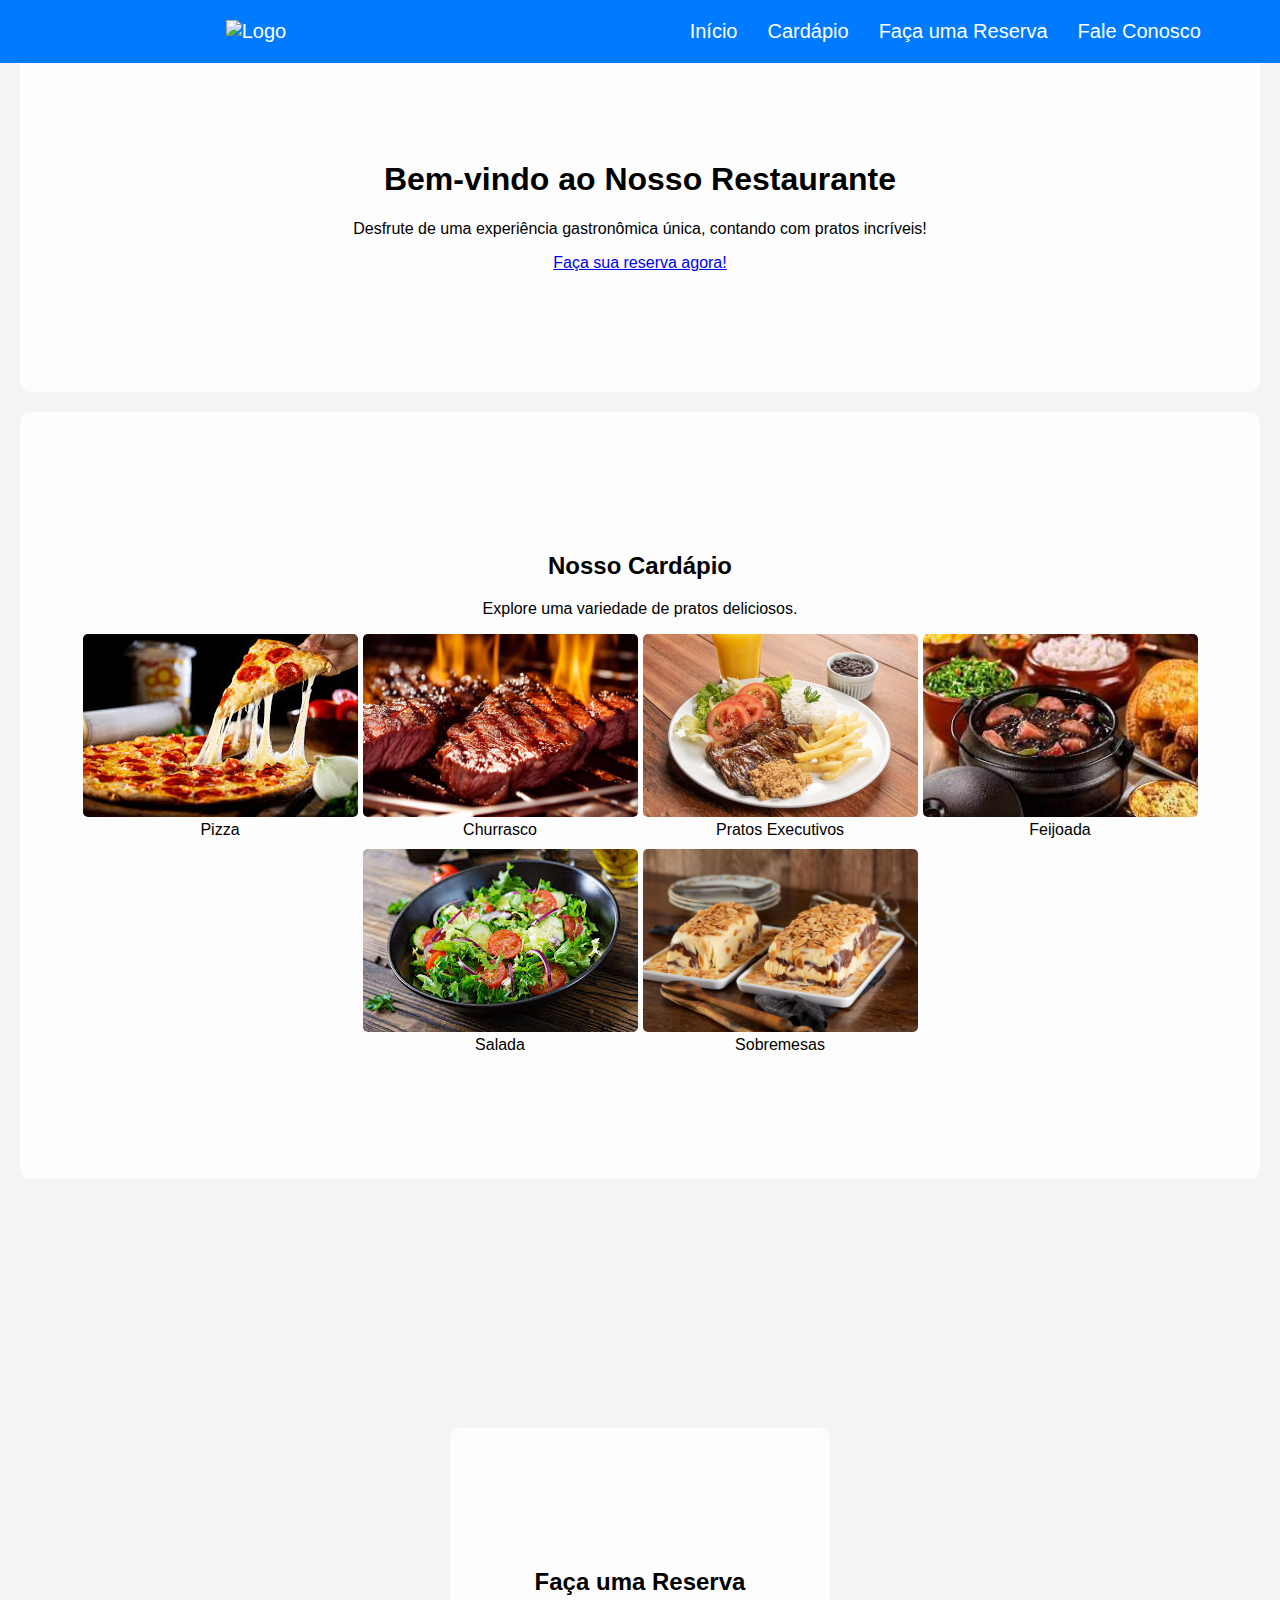
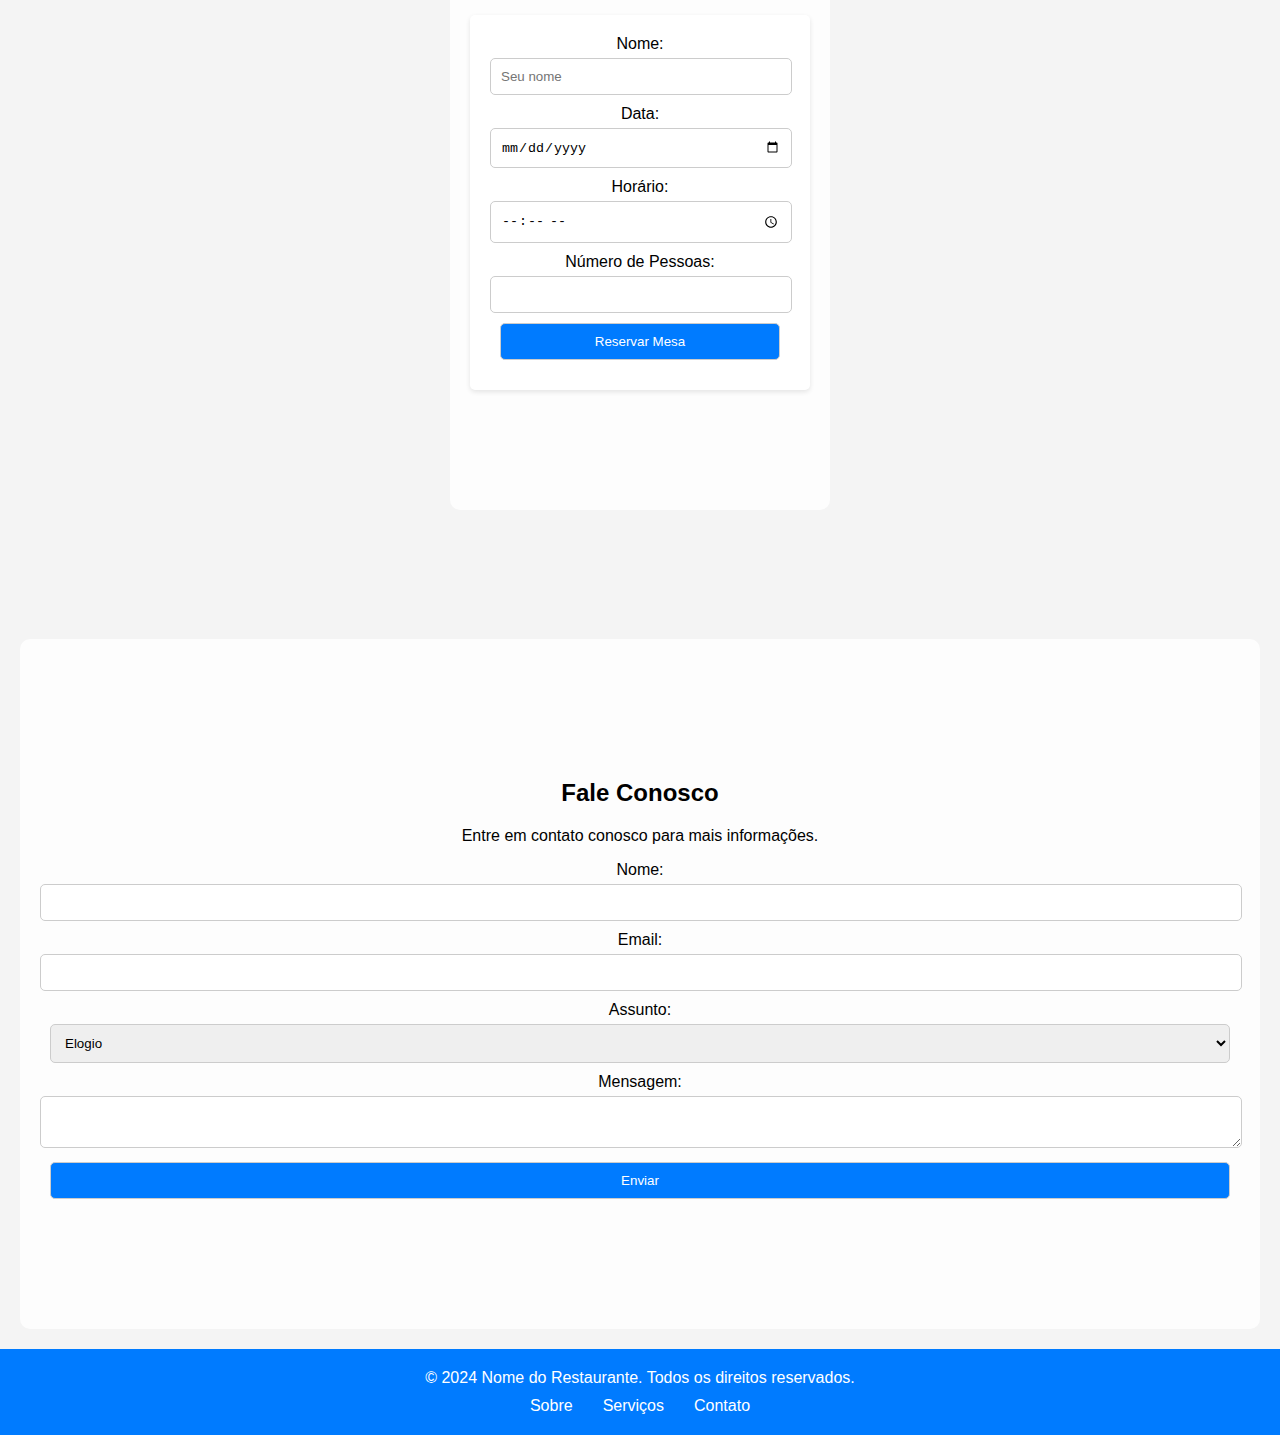
==== commit b8ba700b: "Merge branch 'main' into arthur" ====
--- a/index.html
+++ b/index.html
@@ -34,101 +34,36 @@
         </div>
     </section>
 
-    <section class="cardapio" id="cardapio">
+    <section id="cardapio">
         <div class="section-content">
-            <h2>Cardápio</h2>
-        <div class="itens-cardapio">
-
-            <div class="Frango">
-                <img src="https://encrypted-tbn0.gstatic.com/images?q=tbn:ANd9GcT5G3dykNfOmtZsgTKjj4T5iJiYhGrYnlX22g&usqp=CAU" alt="">
-                <div class="info">
-                <h3>Frango com catupiry</h3>
-                <h4>6 fatias <span>R$35,00</span></h4>
-                <h4>8 fatias <span>R$45,00</span></h4>
-                <h4>12 fatias <span>R$55,00</span></h4>
-                <button class="pedir">Pedir agora</button>  
+            <h2>Nosso Cardápio</h2>
+            <p>Explore uma variedade de pratos deliciosos.</p>
+            <div class="imagens">
+                <div>
+                    <img src="./imagens/pizza.jpg" alt="Imagem de Pizza">
+                    <label>Pizza</label>
                 </div>
-
-                <div class="Calabresa">
-                    <img src="https://encrypted-tbn0.gstatic.com/images?q=tbn:ANd9GcQeSai5mk2CWTJlYihfS90YOkzX8tMHy9Svsg&usqp=CAU" alt="">
-                    <div class="info">
-                    <h3>Calabresa</h3>
-                    <h4>6 fatias <span>R$35,00</span></h4>
-                    <h4>8 fatias <span>R$45,00</span></h4>
-                    <h4>12 fatias <span>R$55,00</span></h4>
-                    <button class="pedir">Pedir agora</button>  
-                    </div>
+                <div>
+                    <img src="./imagens/churrasco.jpg" alt="Imagem de Churrasco">
+                    <label>Churrasco</label>
                 </div>
-
-                <div class="portuguesa">
-                    <img src="https://encrypted-tbn0.gstatic.com/images?q=tbn:ANd9GcTmZakytg6st-j8uNM_gnMtm9wjOqjaa4nz4A&usqp=CAU" alt="">
-                    <div class="info">
-                    <h3>Portuguesa</h3>
-                    <h4>6 fatias <span>R$35,00</span></h4>
-                    <h4>8 fatias <span>R$45,00</span></h4>
-                    <h4>12 fatias <span>R$55,00</span></h4>
-                    <button class="pedir">Pedir agora</button>  
-                    </div>
+                <div>
+                    <img src="./imagens/executivo.jpg" alt="Imagem de Prato Executivo">
+                    <label>Pratos Executivos</label>
                 </div>
-
-                <div class="bacon">
-                    <img src="https://th.bing.com/th?id=OIP.nNJV-AumonxwxEl_dIXrNwHaE9&w=305&h=204&c=8&rs=1&qlt=90&o=6&pid=3.1&rm=2" alt="">
-                    <div class="info">
-                    <h3>Bacon</h3>
-                    <h4>6 fatias <span>R$35,00</span></h4>
-                    <h4>8 fatias <span>R$45,00</span></h4>
-                    <h4>12 fatias <span>R$55,00</span></h4>
-                    <button class="pedir">Pedir agora</button>  
-                    </div>
+                <div>
+                    <img src="./imagens/feijoada.jpg" alt="Imagem de Feijoada">
+                    <label>Feijoada</label>
                 </div>
-
-                <div class="chocolate">
-                    <img src="https://th.bing.com/th/id/OIP.IHpp3J3NLepUGal6g_EVRgHaE8?w=273&h=182&c=7&r=0&o=5&pid=1.7" alt="">
-                    <div class="info">
-                    <h3>Brigadeiro</h3>
-                    <h4>6 fatias <span>R$35,00</span></h4>
-                    <h4>8 fatias <span>R$45,00</span></h4>
-                    <h4>12 fatias <span>R$55,00</span></h4>
-                    <button class="pedir">Pedir agora</button>  
-                    </div>
+                <div>
+                    <img src="./imagens/salada.jpg" alt="Imagem de Salada">
+                    <label>Salada</label>
                 </div>
-
-                <div class="peito de peru">
-                    <img src="https://th.bing.com/th/id/OIP.aNeTrS5ImRAtZoW7jnej3gHaE8?w=294&h=196&c=7&r=0&o=5&pid=1.7" alt="">
-                    <div class="info">
-                    <h3>Peito de peru com cream chease</h3>
-                    <h4>6 fatias <span>R$35,00</span></h4>
-                    <h4>8 fatias <span>R$45,00</span></h4>
-                    <h4>12 fatias <span>R$55,00</span></h4>
-                    <button class="pedir">Pedir agora</button>  
-                    </div>
+                <div>
+                    <img src="./imagens/sobremesa.jpg" alt="Imagem de Sobremesa">
+                    <label>Sobremesas</label>
                 </div>
-
-                <div class="camarao">
-                    <img src="https://th.bing.com/th/id/OIP.LsBP4zzvA3uciNkd7QbLtQHaER?w=247&h=180&c=7&r=0&o=5&pid=1.7" alt="">
-                    <div class="info">
-                    <h3>Camarao</h3>
-                    <h4>6 fatias <span>R$35,00</span></h4>
-                    <h4>8 fatias <span>R$45,00</span></h4>
-                    <h4>12 fatias <span>R$55,00</span></h4>
-                    <button class="pedir">Pedir agora</button>  
-                    </div>
-                </div>
-
-                <div class="mussarela">
-                    <img src="https://th.bing.com/th/id/OIP.Du_5YHUQxuPV_xUXvecTTQHaFB?w=245&h=180&c=7&r=0&o=5&pid=1.7" alt="">
-                    <div class="info">
-                    <h3>Mussarela</h3>
-                    <h4>6 fatias <span>R$35,00</span></h4>
-                    <h4>8 fatias <span>R$45,00</span></h4>
-                    <h4>12 fatias <span>R$55,00</span></h4>
-                    <button class="pedir">Pedir agora</button>  
-                    </div>
-                </div>
-
-
             </div>
-        </div>
         </div>
     </section>
 
@@ -184,12 +119,21 @@
 
     <script src="script.js"></script>
 
-    <div id="rodape">
-      <footer>
-        <p>Direitos reservados:</p>
-      </footer>
-     </div>
+    <footer class="footer">
+        <div class="container1">
+            <p>&copy; 2024 Nome do Restaurante. Todos os direitos reservados.</p>
+            <nav>
+                <ul>
+                    
+                    <li><a href="#about">Sobre</a></li>
+                    <li><a href="#services">Serviços</a></li>
+                    <li><a href="#contact">Contato</a></li>
+                </ul>
+            </nav>
+        </div>
+    </footer>
     
+
 </body>
 
 </html>
--- a/style.css
+++ b/style.css
@@ -1,23 +1,113 @@
 body {
-    font-family: Arial, sans-serif;
+    font-family: 'Franklin Gothic Medium', 'Arial Narrow', Arial, sans-serif;
     margin: 0;
     padding: 0;
+    background-color: #f4f4f4;
+    background-image: url(https://i.pinimg.com/736x/f9/64/2b/f9642b37cd61c61b7cb55c5d2a644350.jpg);
+    background-position: center center;
+    background-size: cover;
+}
+
+.navbar {
+    position: fixed;
+    top: 0;
+    width: 100%;
+    background-color: #007bff;
+    padding: 20px 0;
+    text-align: center;
+    transition: top 0.3s;
+    display: flex;
+    justify-content: center;
+    z-index: 1000;
+}
+
+.navbar-content {
+    display: flex;
+    justify-content: space-between;
+    align-items: center;
+    width: 90%;
+}
+
+.logo {
+    flex: 1;
+}
+
+.nav-links {
+    flex: 2;
+    display: flex;
+    justify-content: flex-end;
+   
+}
+
+.navbar a {
+    color: white;
+    text-decoration: none;
+    margin: 0 15px;
+    font-size: 20px;
+}
+
+.navbar img {
+    width: 50px;
+    height: 50px;
+}
+
+.navbar a:hover {
+    color: white;
+    text-decoration: underline;
+}
+
+.section-content {
+    padding: 120px 20px;
+    text-align: center;
+    background-color: rgba(255, 255, 255, 0.8);
+    margin: 20px;
+    border-radius: 10px;
+}
+
+.imagens {
+    display: flex;
+    justify-content: center;
+    flex-wrap: wrap;
+    gap: 5px;
+}
+
+.imagens img{
+    border-radius: 5px;
+    width: 275px;
+    height: 183px;
+}
+
+#reserva {
     display: flex;
     justify-content: center;
     align-items: center;
     height: 100vh;
-    background-color: #f4f4f4;
-    background-image: url(https://media.istockphoto.com/id/1428412216/pt/foto/a-male-chef-pouring-sauce-on-meal.webp?b=1&s=170667a&w=0&k=20&c=2JORkeatNkx7Mr8ztNlibCH2O2QwECJk8nxtF-JDG4A=);
-    background-position: center center;
-    background-size: cover;
+    padding-top: 120px;
 }
 
 .container {
+    display: flex;
+    flex-direction: column;
+    justify-content: center;
+    align-items: center;
     background-color: #fff;
-    padding: 20px;
-    margin: 20px;
+    width: 300px;
     border-radius: 5px;
     box-shadow: 0 2px 5px rgba(0,0,0,0.1);
+    position: relative;
+    padding: 20px;
+}
+
+#message {
+    bottom: -40px;
+    width: calc(100% - 20px);
+    margin-top: 20px;
+    text-align: center;
+    font-weight: bold;
+    background-color: #007bff;
+    color: white;
+    border-radius: 5px;
+    padding: 10px;
 }
 
 label {
@@ -25,16 +115,16 @@
     display: block;
 }
 
-input, button {
+input, button, textarea, select {
     margin-bottom: 10px;
-    width: 100%;
+    width: calc(100% - 20px);
+    padding: 10px;
     border: 1px solid #ccc;
     border-radius: 5px;
 }
 
 #rows {
-    margin: 10px;
-    padding: 10px;
+    width: 100%;
 }
 
 button {
@@ -45,69 +135,53 @@
 }
 
 button:hover {
-    background-color: #0056b3;
+    background-color: #0055af;
 }
 
-#message {
-    margin-top: 20px;
-    text-align: center;
-    font-weight: bold;
-}
-<<<<<<< Updated upstream
-h1 {
-    background-color: black;
-    color: white;
-}
-=======
-
-
-/*cardapio*/
-
-.cardapio{
-    width: 100vw;
-    display: flex;
-    flex-direction: column;
-    align-items: center;
-    justify-content: center;
-    background-color: rgba(12 , 12, 12, 0.8);
-}
-.cardapio h2{
-    font-size: 5rem;
-    color: #0c0a0ae6;
-    text-transform: uppercase;
-}
-.itens-cardapio .info{
-border: none;
-display: flex;
-flex-direction: column;
-align-items: center;
-justify-content: center;
-padding: 1.5rem;
-}
-.itens-cardapio img{
-    width: 100%;
-    height: 200px;
-}
-.itens-cardapio .info h3{
-    font-size: 1.8rem;
-    text-transform: uppercase;
-    margin-bottom: 1rem;
-    text-decoration: underline;
-
-}
-.itens-cardapio .info h4{
-        font-size: 1.4rem;
-        text-transform: uppercase;
-        margin-bottom: 0.6rem;
-        display: grid;
-        justify-content: center;
-        align-items: center;        
-}
-.itens-cardapio .info h4 span{
-    font-size: 1.6rem;
-    color: #585858;
-    text-decoration: underline;
+.container1 {
+    max-width: 1200px;
+    margin: 0 auto;
+    padding: 0 20px;
 }
 
+.footer {
+    background-color: #007bff;
+    color: #fff;
+    padding: 20px 0;
+    text-align: center;
+    margin-top: auto;
+}
 
->>>>>>> Stashed changes
+.footer p {
+    margin: 0;
+    padding: 0;
+}
+
+.footer nav ul {
+    list-style: none;
+    padding: 0;
+    margin: 10px 0 0 0;
+    display: flex;
+    justify-content: center;
+}
+
+.footer nav ul li {
+    margin: 0 15px;
+}
+
+.footer nav ul li a {
+    color: #fff;
+    text-decoration: none;
+    transition: color 0.3s;
+}
+
+.footer nav ul li a:hover {
+    color: #000000;
+    text-decoration:underline;
+}
+
+.h1feed{
+    text-align: center;
+    color:aquamarine;
+}
+
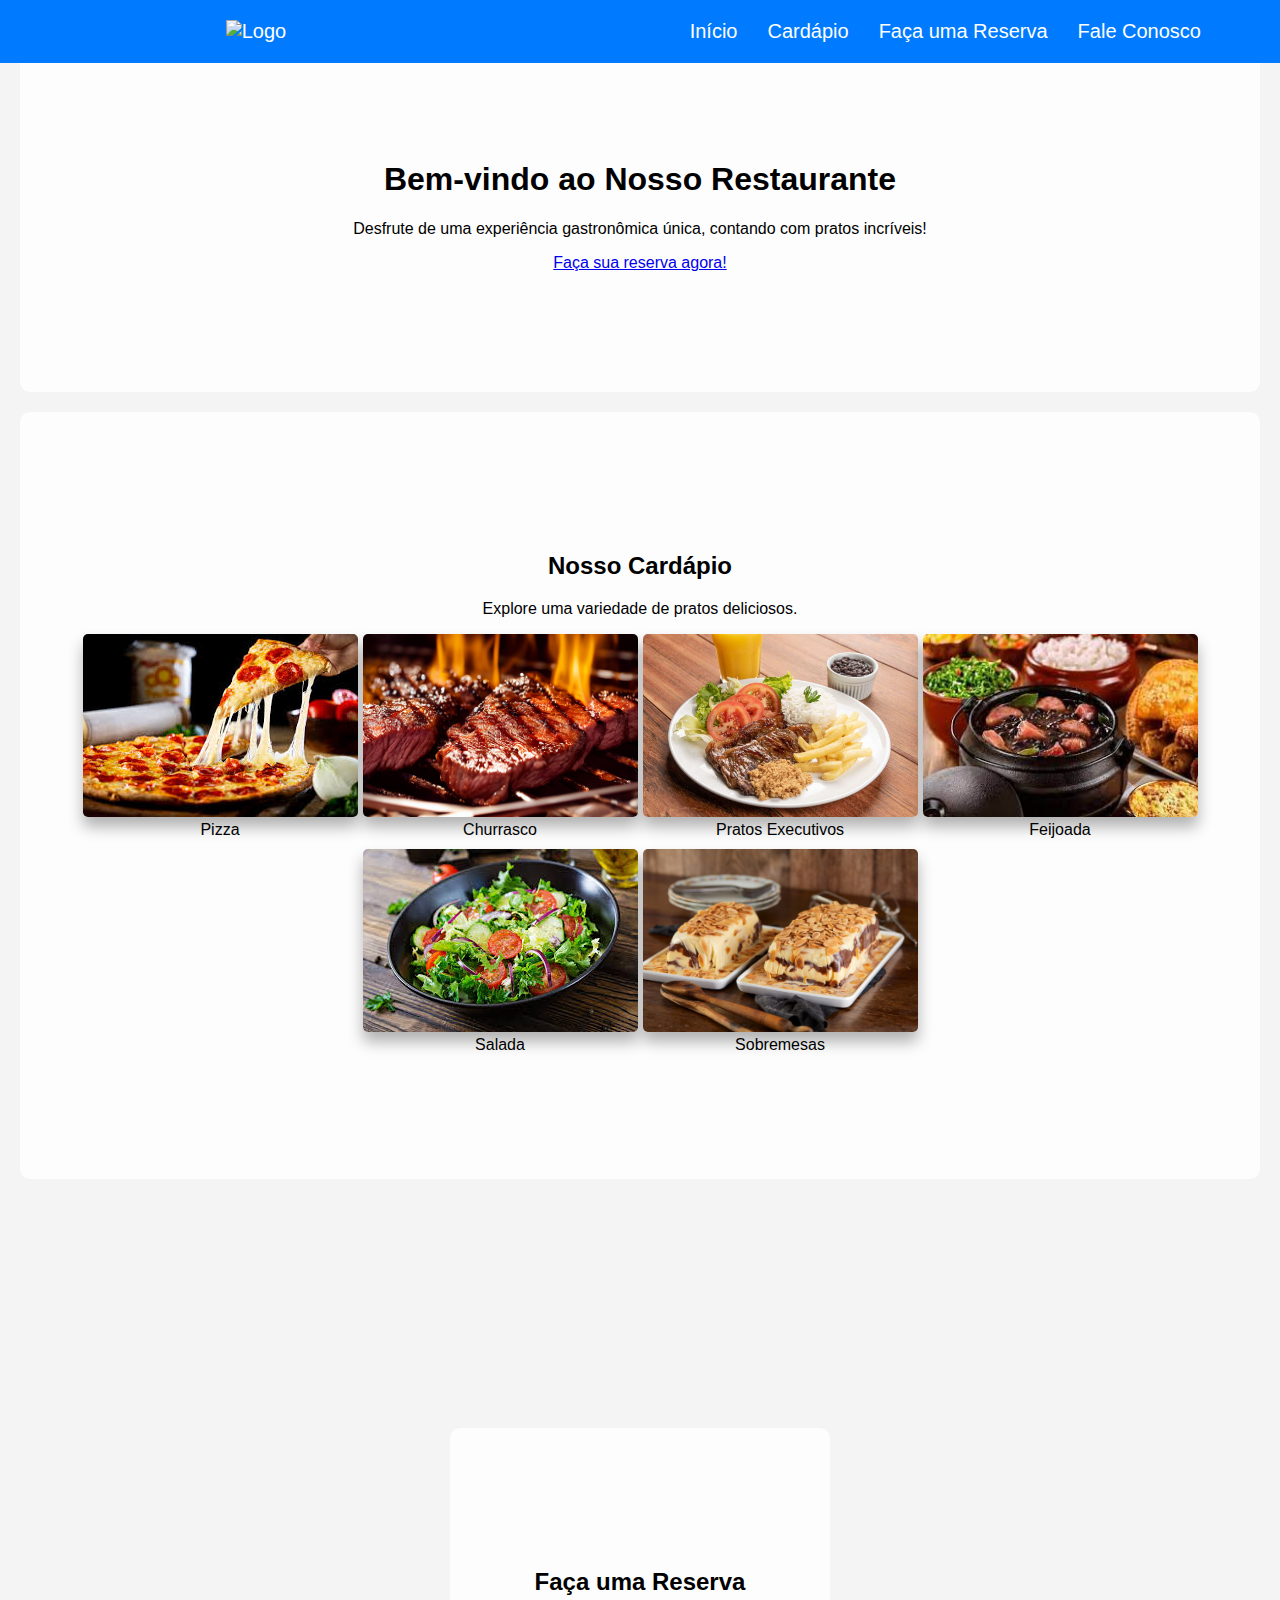
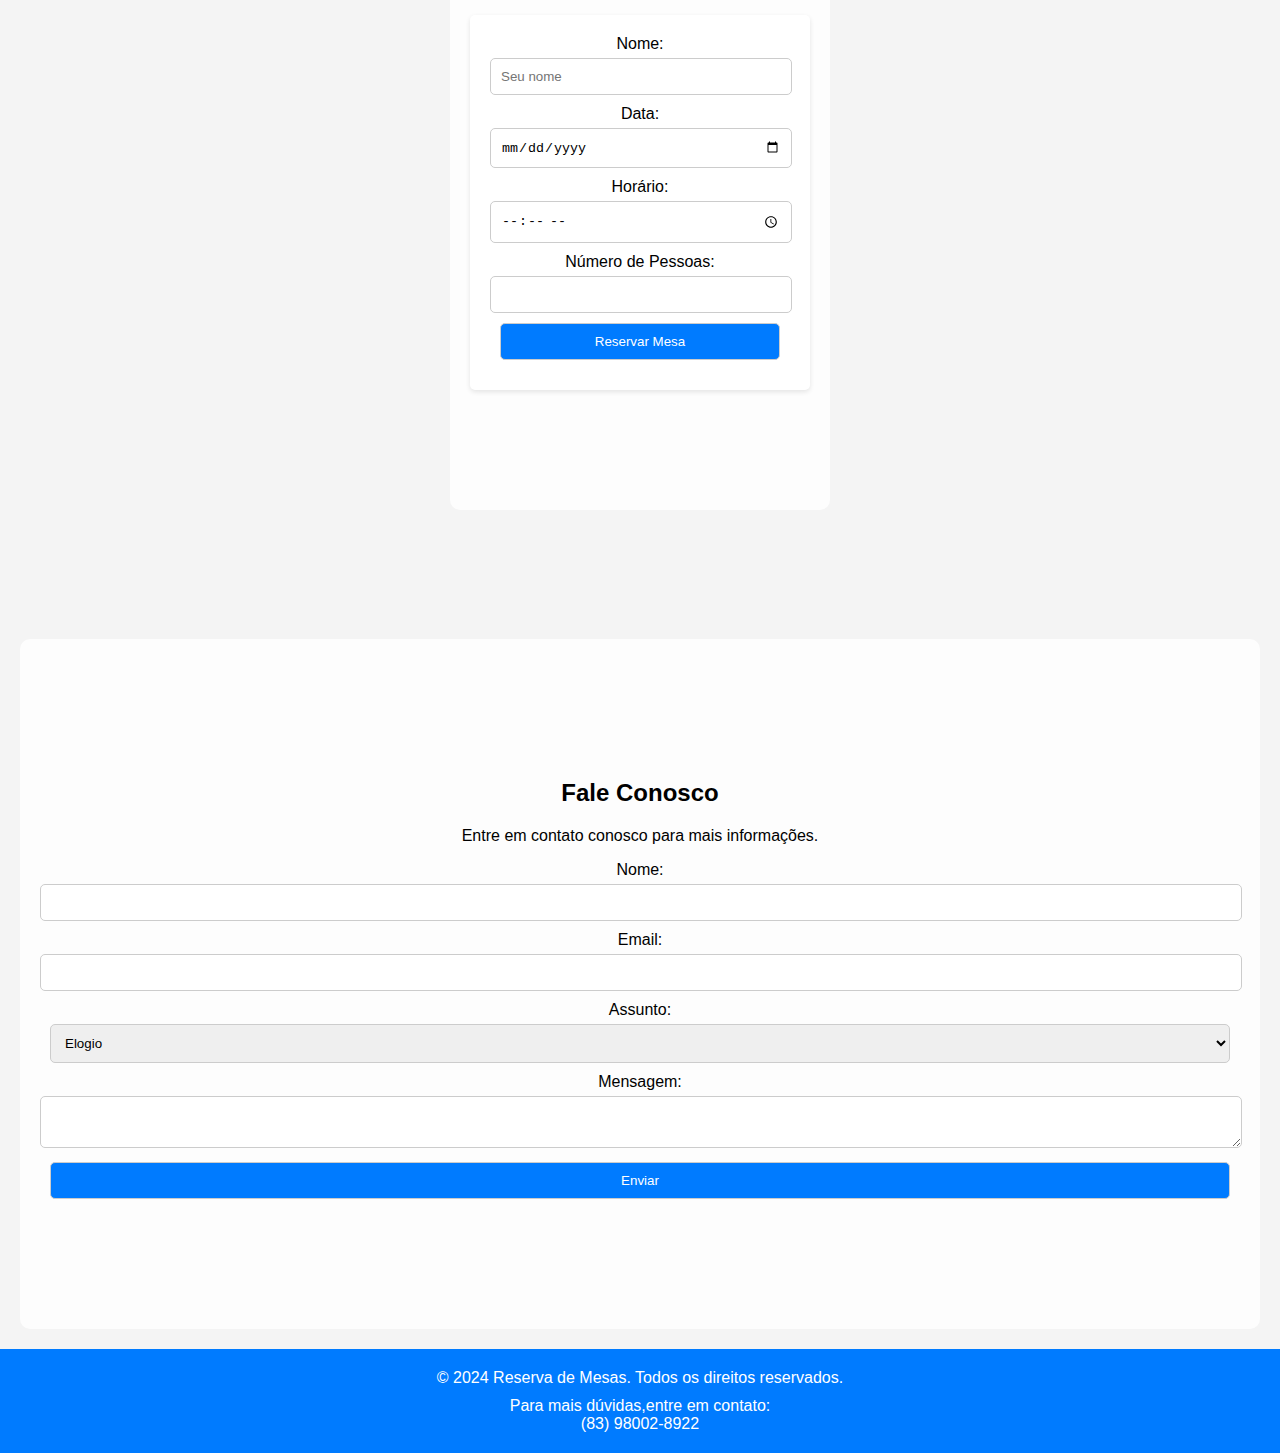
==== commit 1402f7d6: "Finalização do rodapé" ====
--- a/index.html
+++ b/index.html
@@ -1,139 +1,136 @@
-<!DOCTYPE html>
-<html lang="pt-BR">
-
-<head>
-    <meta charset="UTF-8">
-    <meta name="viewport" content="width=device-width, initial-scale=1.0">
-    <title>Restaurante</title>
-    <link rel="stylesheet" href="style.css">
-</head>
-
-<body>
-    <div class="navbar" id="navbar">
-        <div class="navbar-content">
-            <div class="logo">
-                <a href="#inicio"><img
-                        src="https://images.vexels.com/media/users/3/224174/isolated/lists/2f3f1f33abbb42fdbd2bd0926f684663-logotipo-do-talheres-no-prato.png"
-                        alt="Logo">
-                </a>
-            </div>
-            <div class="nav-links">
-                <a href="#inicio">Início</a>
-                <a href="#cardapio">Cardápio</a>
-                <a href="#reserva">Faça uma Reserva</a>
-                <a href="#faleconosco">Fale Conosco</a>
-            </div>
-        </div>
-    </div>
-
-    <section id="inicio">
-        <div class="section-content">
-            <h1>Bem-vindo ao Nosso Restaurante</h1>
-            <p>Desfrute de uma experiência gastronômica única, contando com pratos incríveis!</p>
-            <a href="#reserva">Faça sua reserva agora!</a>
-        </div>
-    </section>
-
-    <section id="cardapio">
-        <div class="section-content">
-            <h2>Nosso Cardápio</h2>
-            <p>Explore uma variedade de pratos deliciosos.</p>
-            <div class="imagens">
-                <div>
-                    <img src="./imagens/pizza.jpg" alt="Imagem de Pizza">
-                    <label>Pizza</label>
-                </div>
-                <div>
-                    <img src="./imagens/churrasco.jpg" alt="Imagem de Churrasco">
-                    <label>Churrasco</label>
-                </div>
-                <div>
-                    <img src="./imagens/executivo.jpg" alt="Imagem de Prato Executivo">
-                    <label>Pratos Executivos</label>
-                </div>
-                <div>
-                    <img src="./imagens/feijoada.jpg" alt="Imagem de Feijoada">
-                    <label>Feijoada</label>
-                </div>
-                <div>
-                    <img src="./imagens/salada.jpg" alt="Imagem de Salada">
-                    <label>Salada</label>
-                </div>
-                <div>
-                    <img src="./imagens/sobremesa.jpg" alt="Imagem de Sobremesa">
-                    <label>Sobremesas</label>
-                </div>
-            </div>
-        </div>
-    </section>
-
-    <section id="reserva">
-        <div class="section-content">
-            <h2>Faça uma Reserva</h2>
-            <div class="container">
-                <div id="rows">
-                    <label for="name">Nome:</label>
-                    <input type="text" id="name" placeholder="Seu nome">
-
-                    <label for="date">Data:</label>
-                    <input type="date" id="date">
-
-                    <label for="time">Horário:</label>
-                    <input type="time" id="time">
-
-                    <label for="guests">Número de Pessoas:</label>
-                    <input type="number" id="guests" min="1" max="10">
-
-                    <button onclick="reserveTable()">Reservar Mesa</button>
-                </div>
-                <div id="message"></div>
-            </div>
-        </div>
-    </section>
-
-    <section id="faleconosco">
-        <div class="section-content">
-            <h2>Fale Conosco</h2>
-            <p>Entre em contato conosco para mais informações.</p>
-            <form action="./obrigado.html">
-                <label>Nome:</label>
-                <input type="text" name="nome" required>
-
-                <label>Email:</label>
-                <input type="email" name="email" required>
-
-                <label>Assunto:</label>
-                <select name="assunto">
-                    <option value="Elogio" selected>Elogio</option>
-                    <option value="Sugestão">Sugestão</option>
-                    <option value="Reclamação">Reclamação</option>
-                </select>
-
-                <label>Mensagem:</label>
-                <textarea name="mensagem" required></textarea>
-
-                <button type="submit">Enviar</button>
-            </form>
-        </div>
-    </section>
-
-    <script src="script.js"></script>
-
-    <footer class="footer">
-        <div class="container1">
-            <p>&copy; 2024 Nome do Restaurante. Todos os direitos reservados.</p>
-            <nav>
-                <ul>
-                    
-                    <li><a href="#about">Sobre</a></li>
-                    <li><a href="#services">Serviços</a></li>
-                    <li><a href="#contact">Contato</a></li>
-                </ul>
-            </nav>
-        </div>
-    </footer>
-    
-
-</body>
-
-</html>
+<!DOCTYPE html>
+<html lang="pt-BR">
+
+<head>
+    <meta charset="UTF-8">
+    <meta name="viewport" content="width=device-width, initial-scale=1.0">
+    <title>Restaurante</title>
+    <link rel="stylesheet" href="style.css">
+</head>
+
+<body>
+    <div class="navbar" id="navbar">
+        <div class="navbar-content">
+            <div class="logo">
+                <a href="#inicio"><img
+                        src="https://images.vexels.com/media/users/3/224174/isolated/lists/2f3f1f33abbb42fdbd2bd0926f684663-logotipo-do-talheres-no-prato.png"
+                        alt="Logo">
+                </a>
+            </div>
+            <div class="nav-links">
+                <a href="#inicio">Início</a>
+                <a href="#cardapio">Cardápio</a>
+                <a href="#reserva">Faça uma Reserva</a>
+                <a href="#faleconosco">Fale Conosco</a>
+            </div>
+        </div>
+    </div>
+
+    <section id="inicio">
+        <div class="section-content">
+            <h1>Bem-vindo ao Nosso Restaurante</h1>
+            <p>Desfrute de uma experiência gastronômica única, contando com pratos incríveis!</p>
+            <a href="#reserva">Faça sua reserva agora!</a>
+        </div>
+    </section>
+
+    <section id="cardapio">
+        <div class="section-content">
+            <h2>Nosso Cardápio</h2>
+            <p>Explore uma variedade de pratos deliciosos.</p>
+            <div class="imagens">
+                <div>
+                    <img src="./imagens/pizza.jpg" alt="Imagem de Pizza">
+                    <label>Pizza</label>
+                </div>
+                <div>
+                    <img src="./imagens/churrasco.jpg" alt="Imagem de Churrasco">
+                    <label>Churrasco</label>
+                </div>
+                <div>
+                    <img src="./imagens/executivo.jpg" alt="Imagem de Prato Executivo">
+                    <label>Pratos Executivos</label>
+                </div>
+                <div>
+                    <img src="./imagens/feijoada.jpg" alt="Imagem de Feijoada">
+                    <label>Feijoada</label>
+                </div>
+                <div>
+                    <img src="./imagens/salada.jpg" alt="Imagem de Salada">
+                    <label>Salada</label>
+                </div>
+                <div>
+                    <img src="./imagens/sobremesa.jpg" alt="Imagem de Sobremesa">
+                    <label>Sobremesas</label>
+                </div>
+            </div>
+        </div>
+    </section>
+
+    <section id="reserva">
+        <div class="section-content">
+            <h2>Faça uma Reserva</h2>
+            <div class="container">
+                <div id="rows">
+                    <label for="name">Nome:</label>
+                    <input type="text" id="name" placeholder="Seu nome">
+
+                    <label for="date">Data:</label>
+                    <input type="date" id="date">
+
+                    <label for="time">Horário:</label>
+                    <input type="time" id="time">
+
+                    <label for="guests">Número de Pessoas:</label>
+                    <input type="number" id="guests" min="1" max="10">
+
+                    <button onclick="reserveTable()">Reservar Mesa</button>
+                </div>
+                <div id="message"></div>
+            </div>
+        </div>
+    </section>
+
+    <section id="faleconosco">
+        <div class="section-content">
+            <h2>Fale Conosco</h2>
+            <p>Entre em contato conosco para mais informações.</p>
+            <form action="./obrigado.html">
+                <label>Nome:</label>
+                <input type="text" name="nome" required>
+
+                <label>Email:</label>
+                <input type="email" name="email" required>
+
+                <label>Assunto:</label>
+                <select name="assunto">
+                    <option value="Elogio" selected>Elogio</option>
+                    <option value="Sugestão">Sugestão</option>
+                    <option value="Reclamação">Reclamação</option>
+                </select>
+
+                <label>Mensagem:</label>
+                <textarea name="mensagem" required></textarea>
+
+                <button type="submit">Enviar</button>
+            </form>
+        </div>
+    </section>
+
+    <script src="script.js"></script>
+
+    <footer class="footer">
+        <div class="container1">
+            <p>&copy; 2024 Reserva de Mesas. Todos os direitos reservados.</p>
+            <nav>
+                <ul>
+                    <li><p class="p1">Para mais dúvidas,entre em contato:<br> (83) 98002-8922</p></li>
+                </ul>
+            </nav>
+        </div>
+    </footer>
+    
+
+</body>
+
+</html>
--- a/style.css
+++ b/style.css
@@ -62,6 +62,7 @@
     background-color: rgba(255, 255, 255, 0.8);
     margin: 20px;
     border-radius: 10px;
+    
 }
 
 .imagens {
@@ -75,6 +76,7 @@
     border-radius: 5px;
     width: 275px;
     height: 183px;
+    box-shadow: 0px 10px 15px rgba(0, 0, 0, 0.3);
 }
 
 #reserva {
@@ -157,6 +159,16 @@
     padding: 0;
 }
 
+.p1{
+    transition: 0.5s;
+}
+
+.p1:hover{
+    text-decoration: underline;
+    color: #c5c29b;
+
+}
+
 .footer nav ul {
     list-style: none;
     padding: 0;
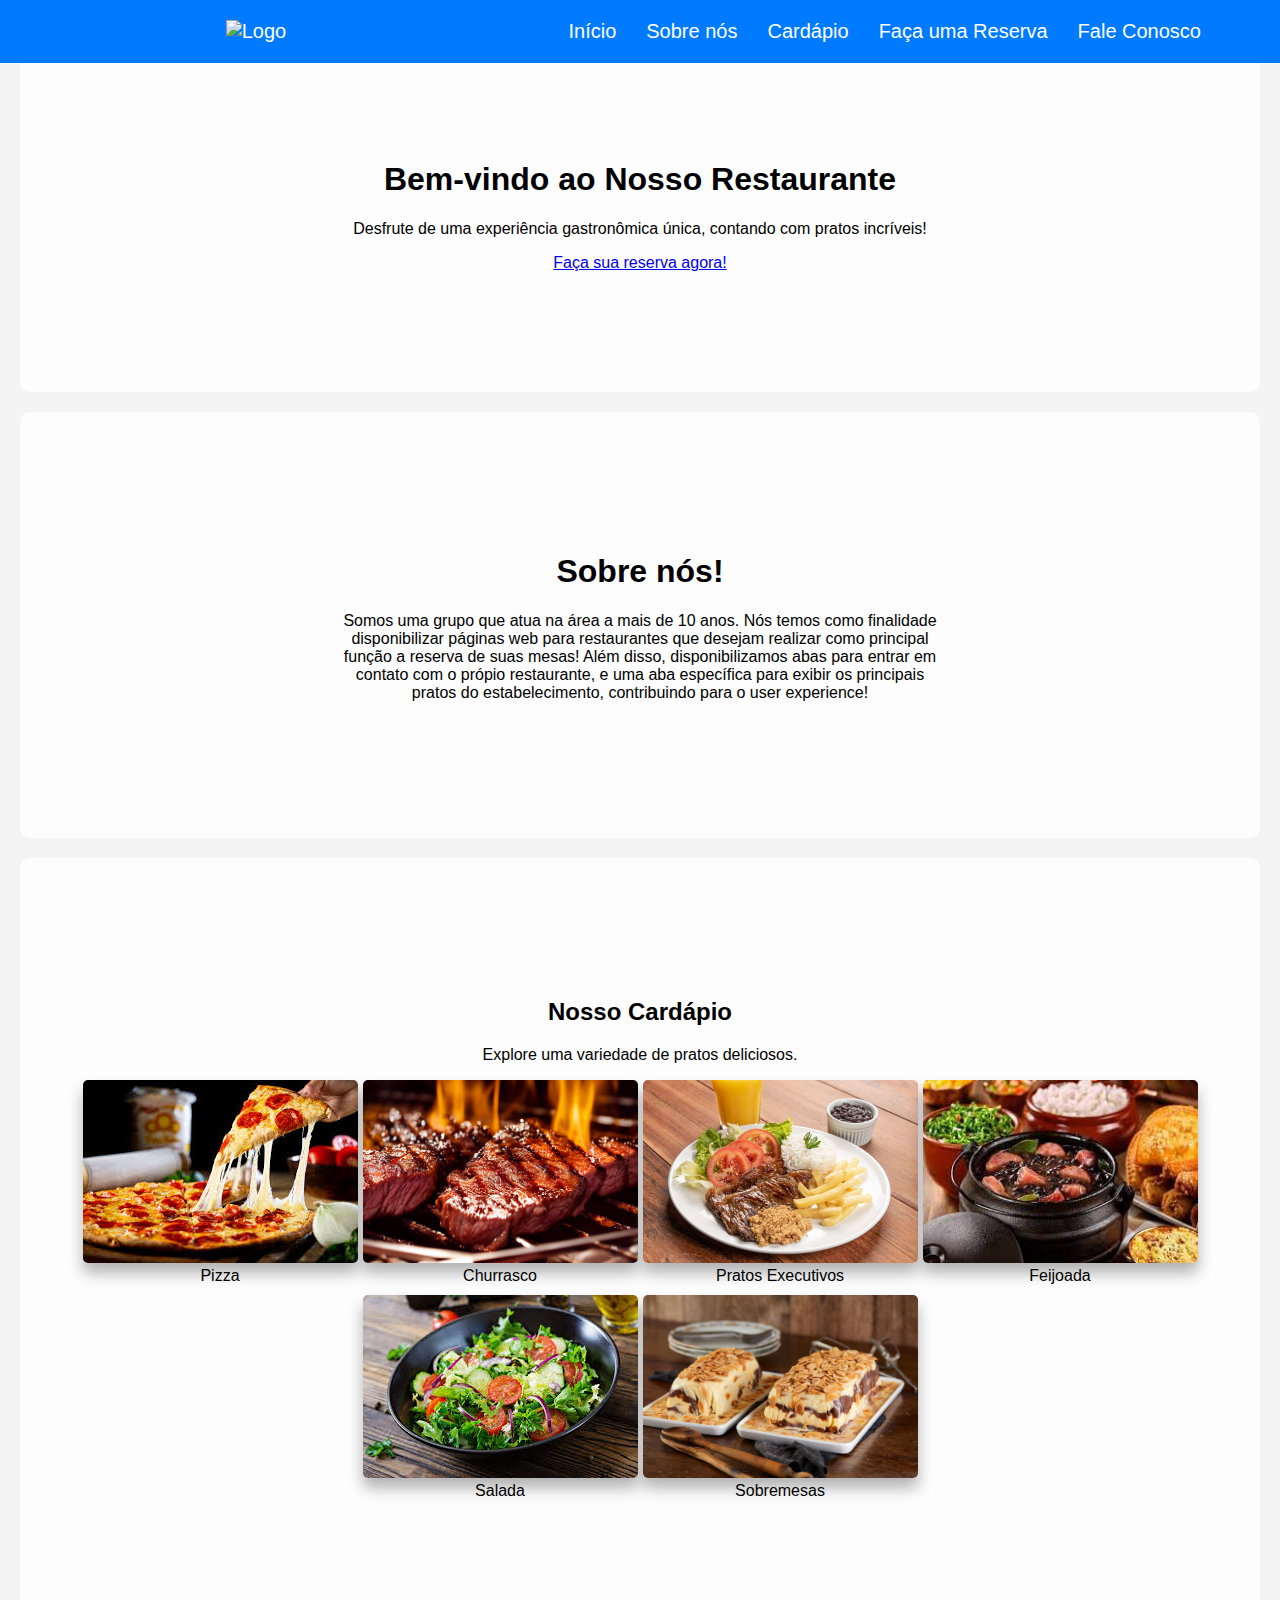
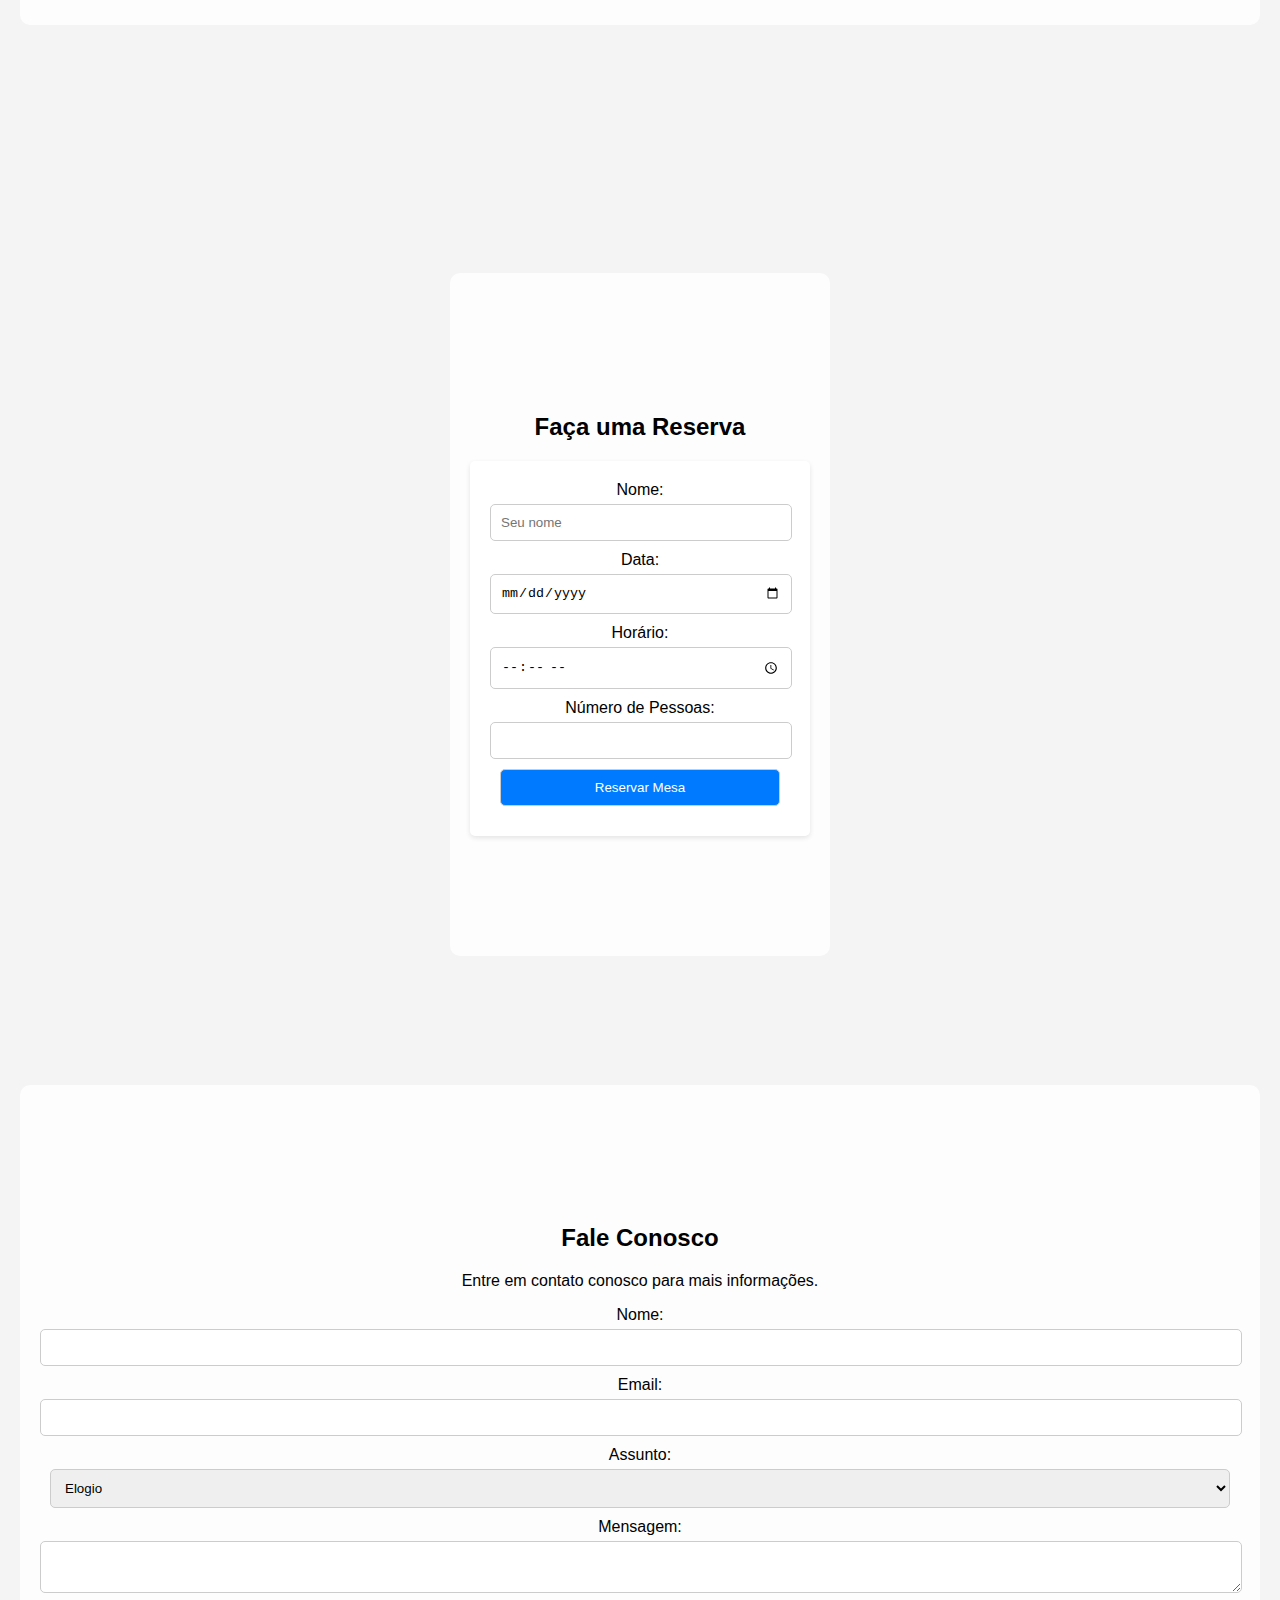
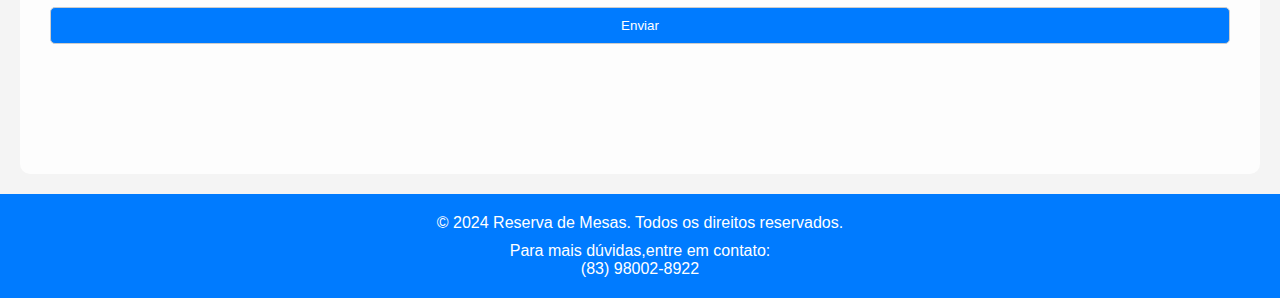
==== commit 574bf3a8: "Aba de sobre nós incluida" ====
--- a/index.html
+++ b/index.html
@@ -19,6 +19,7 @@
             </div>
             <div class="nav-links">
                 <a href="#inicio">Início</a>
+                <a href="#sobrenos">Sobre nós</a>
                 <a href="#cardapio">Cardápio</a>
                 <a href="#reserva">Faça uma Reserva</a>
                 <a href="#faleconosco">Fale Conosco</a>
@@ -33,6 +34,18 @@
             <a href="#reserva">Faça sua reserva agora!</a>
         </div>
     </section>
+
+    <section id="sobrenos">
+        <div class="section-content">
+            <h1>Sobre nós!</h1>
+            <p>Somos uma grupo que atua na área a mais de 10 anos. Nós temos como finalidade<br>
+             disponibilizar páginas web para restaurantes que desejam realizar como principal<br>
+             função a reserva de suas mesas! Além disso, disponibilizamos  abas para entrar em <br>
+             contato com o própio restaurante, e uma aba específica para exibir os principais<br>
+              pratos do estabelecimento, contribuindo para o user experience!</p>
+        </div>
+    </section>
+
 
     <section id="cardapio">
         <div class="section-content">
--- a/style.css
+++ b/style.css
@@ -28,6 +28,7 @@
     width: 90%;
 }
 
+
 .logo {
     flex: 1;
 }
@@ -62,8 +63,8 @@
     background-color: rgba(255, 255, 255, 0.8);
     margin: 20px;
     border-radius: 10px;
-    
-}
+}
+
 
 .imagens {
     display: flex;
